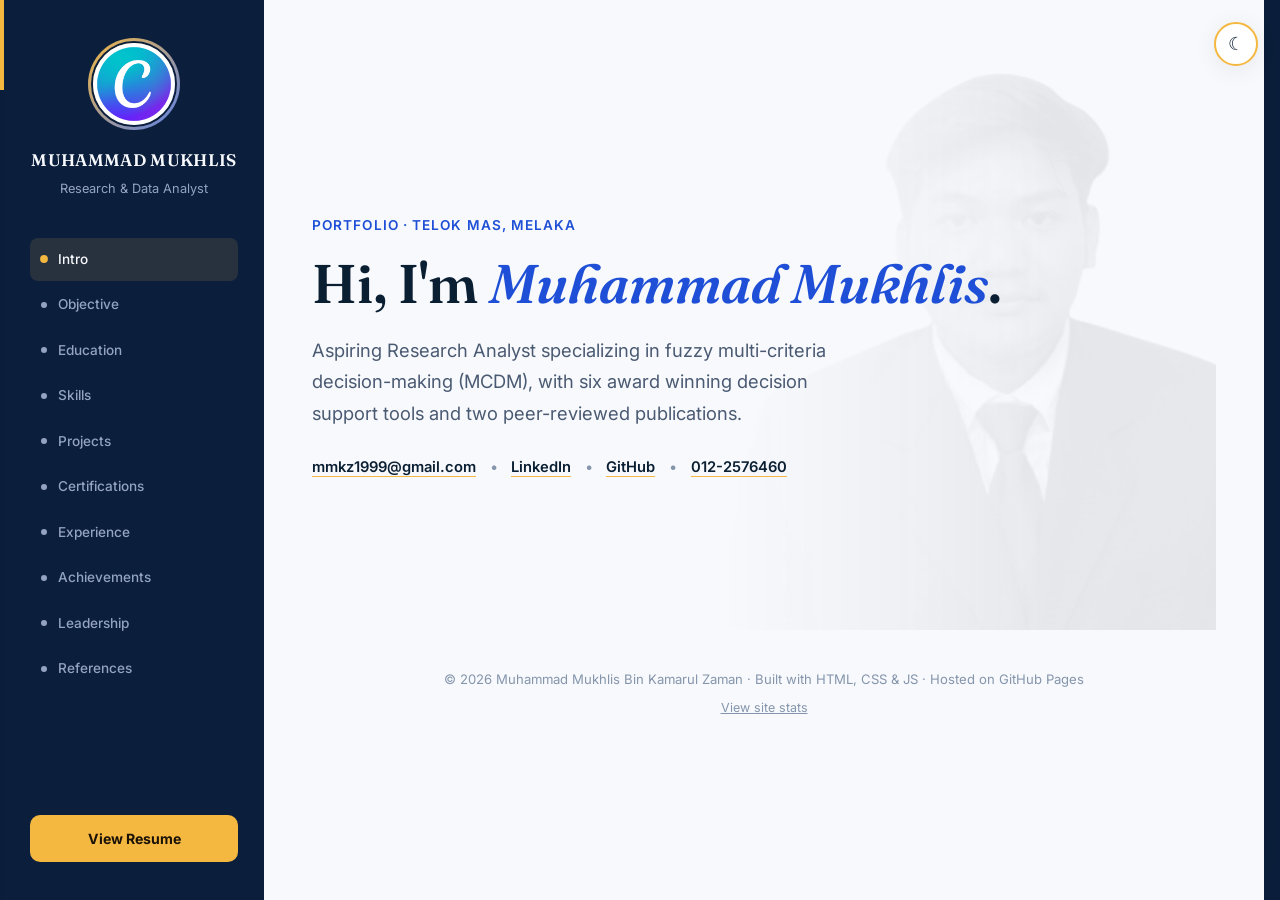
==== index.html @ 75f2fbf5 "Update index.html" ====
<!DOCTYPE html>
<html lang="en" data-theme="light">
<head>
  <meta charset="UTF-8" />
  <meta name="viewport" content="width=device-width, initial-scale=1.0"/>
  <title>Muhammad Mukhlis - Online Portfolio</title>
  <!-- ============================================================ -->
  <!-- BEFORE GOING LIVE, this site still needs (see DEPLOY-NOTES.md): -->
  <!--   1. profile.jpg  — Mukhlis's profile photo, saved in this folder -->
  <!--   2. Final resume.pdf (current one still has draft notes in red)  -->
  <!--   3. Project images (optional): fyp.png, aura.png, ecowise.png,   -->
  <!--      ecotopsis.png, edudecision.png, iidex.png                    -->
  <!--   4. Photos for the images/ folder: images/1.png – images/14.png  -->
  <!--      (experience/achievement/leadership photo strips) and         -->
  <!--      images/cert1.png – images/cert5.png (certification chips).   -->
  <!--      Any strip/chip without a real photo yet should be deleted    -->
  <!--      before deploy so no broken images show.                      -->
  <!-- ============================================================ -->
  <!-- OPEN GRAPH / SOCIAL SHARE PREVIEW -->
  <!-- Controls how this link looks when shared on WhatsApp, LinkedIn, etc. -->
  <meta property="og:type" content="website" />
  <meta property="og:title" content="Muhammad Mukhlis - Online Portfolio" />
  <meta property="og:description" content="Check out my online portfolio - Resume, Projects, Publications and more." />
  <meta property="og:image" content="https://mukhliskamarul.github.io/portfolio/profile.jpg" />
  <meta property="og:url" content="https://mukhliskamarul.github.io/portfolio/" />
  <meta name="twitter:card" content="summary" />
  <meta name="twitter:title" content="Muhammad Mukhlis - Portfolio" />
  <meta name="twitter:description" content="Check out my portfolio - Resume, Projects, Publications and more." />
  <meta name="twitter:image" content="https://mukhliskamarul.github.io/portfolio/profile.jpg" />
  <link rel="stylesheet" href="style.css" />
  <link href="https://fonts.googleapis.com/css2?family=Fraunces:opsz,wght@9..144,500;9..144,600;9..144,700&family=Inter:wght@400;500;600;700&display=swap" rel="stylesheet"/>
  <!-- ANALYTICS (SimpleAnalytics) — RM35 visitor tracker -->
  <!-- Set to Mukhlis's own subdomain. NOTE: the site "mukhliskamarul" must be -->
  <!-- created in SimpleAnalytics BEFORE deploy, -->
  <!-- otherwise visits won't be counted. -->
  <!-- 100% privacy-first analytics -->
<script async src="https://scripts.simpleanalyticscdn.com/latest.js"></script>

</head>
<body>
  <!-- SECTION POSITION RAIL -->
  <!-- One segment per tab; lights up gold for the current and prior tabs,
       giving a "step X of N" sense of position without needing scroll. -->
  <div class="progress-rail" id="progressRail">
    <div class="rail-segment" data-index="0"></div>
    <div class="rail-segment" data-index="1"></div>
    <div class="rail-segment" data-index="2"></div>
    <div class="rail-segment" data-index="3"></div>
    <div class="rail-segment" data-index="4"></div>
    <div class="rail-segment" data-index="5"></div>
    <div class="rail-segment" data-index="6"></div>
    <div class="rail-segment" data-index="7"></div>
    <div class="rail-segment" data-index="8"></div>
    <div class="rail-segment" data-index="9"></div>
  </div>
  <!-- THEME TOGGLE -->
  <button class="theme-toggle" id="themeBtn" title="Toggle dark/light mode">
    <span class="icon-sun">☀</span>
    <span class="icon-moon">☾</span>
  </button>
  <!-- SIDEBAR NAV -->
  <aside class="sidebar" id="sidebar">
    <div class="sidebar-top">
      <div class="profile-ring-small">
        
  <!-- SMALL PROFILE PICTURE HERE! -->
        <img src="images/canva.png" alt="Muhammad Mukhlis Bin Kamarul Zaman" class="profile-pic-small" />
      </div>
      <p class="sidebar-name">MUHAMMAD MUKHLIS</p>
      <p class="sidebar-role">Research &amp; Data Analyst</p>
    </div>
    <nav class="sidebar-nav">
      <a href="#hero" class="nav-link active" data-section="hero"><span class="nav-dot"></span>Intro</a>
      <a href="#objective" class="nav-link" data-section="objective"><span class="nav-dot"></span>Objective</a>
      <a href="#education" class="nav-link" data-section="education"><span class="nav-dot"></span>Education</a>
      <a href="#skills" class="nav-link" data-section="skills"><span class="nav-dot"></span>Skills</a>
      <a href="#projects" class="nav-link" data-section="projects"><span class="nav-dot"></span>Projects</a>
      <a href="#certifications" class="nav-link" data-section="certifications"><span class="nav-dot"></span>Certifications</a>
      <a href="#experience" class="nav-link" data-section="experience"><span class="nav-dot"></span>Experience</a>
      <a href="#achievements" class="nav-link" data-section="achievements"><span class="nav-dot"></span>Achievements</a>
      <a href="#leadership" class="nav-link" data-section="leadership"><span class="nav-dot"></span>Leadership</a>
      <a href="#references" class="nav-link" data-section="references"><span class="nav-dot"></span>References</a>
    </nav>
    <div class="sidebar-bottom">
      <a href="#resume-view" class="sidebar-cta" id="viewResumeBtn" data-section="resume-view">View Resume</a>
    </div>
  </aside>
  <!-- MOBILE NAV TOGGLE -->
  <button class="mobile-nav-toggle" id="mobileNavToggle">☰</button>
  <!-- MOBILE SIDEBAR BACKDROP -->
  <div class="sidebar-backdrop" id="sidebarBackdrop"></div>
  <main class="main-content">
    <!-- HERO -->
    <section class="hero panel is-active" id="hero">
      <!-- Faint background photo — always the client's OWN profile picture (THE BIG ONE) -->
      <div class="hero-bg-photo" aria-hidden="true"><img src="profile.jpg" alt="" /></div>
      <div class="hero-inner reveal">
        <p class="hero-eyebrow">Portfolio · Telok Mas, Melaka</p>
        <h1 class="hero-title">Hi, I'm <span class="accent">Muhammad Mukhlis</span>.</h1>
        <p class="hero-sub">Aspiring Research Analyst specializing in fuzzy multi-criteria decision-making (MCDM), with six award winning decision support tools and two peer-reviewed publications.</p>
        <div class="hero-contact">
          <a href="mailto:mmkz1999@gmail.com">mmkz1999@gmail.com</a>
          <span class="dot-sep">•</span>
          <a href="https://www.linkedin.com/in/muhammad-mukhlis-bin-kamarul-zaman-7663202a8/" target="_blank">LinkedIn</a>
          <span class="dot-sep">•</span>
          <a href="https://github.com/mukhliskamarul" target="_blank">GitHub</a>
          <span class="dot-sep">•</span>
          <a href="tel:+60122576460">012-2576460</a>
        </div>
      </div>
    </section>
    <!-- RESUME VIEW (opened via "View Resume" button, not auto-download) -->
    <section class="block panel" id="resume-view">
      <div class="block-inner reveal">
        <p class="block-eyebrow">Resume</p>
        <h2 class="block-title">My resume</h2>
        <!-- To update the resume later: just replace the resume.pdf file in this -->
        <!-- folder with the new version (keep the same filename, "resume.pdf"). -->
        <div class="resume-frame-wrap">
          <iframe src="resume.pdf" class="resume-frame" title="Resume preview"></iframe>
        </div>
        <a href="resume.pdf" class="link-arrow" download>↓ Download this resume</a>
      </div>
    </section>
    <!-- OBJECTIVE -->
    <section class="block panel" id="objective">
      <div class="block-inner reveal">
        <p class="block-eyebrow">01 - Objective</p>
        <h2 class="block-title">What I'm working toward</h2>
        <p class="objective-text">A motivated and adaptable Management Mathematics graduate, currently pursuing a Master of Science (Mathematics), with a strong foundation in quantitative analysis built through academic research and data-driven project work. Brings strong analytical and problem solving skills, works effectively both independently and within teams and also has developed solid communication abilities through facilitation and research engagements. Seeking an entry level Research Analyst or Data Analyst role to apply statistical modelling and rigorous research skills toward generating evidence based insights that support better decisions.</p>
      </div>
    </section>
    <!-- EDUCATION -->
    <section class="block panel" id="education">
      <div class="block-inner reveal">
        <p class="block-eyebrow">02 - Education</p>
        <h2 class="block-title">Education</h2>
        <div class="edu-card hover-lift">
          <p class="edu-date">Sep 2024 - Present</p>
          <h3>Master of Science (Mathematics)</h3>
          <p class="edu-school">Universiti Teknologi MARA (UiTM), Seremban, Negeri Sembilan</p>
          <p class="edu-meta"><strong>Research Focus:</strong> Multi-Criteria Decision-Making (MCDM) &amp; Fuzzy Set Theory</p>
        </div>
        <div class="edu-card hover-lift">
          <p class="edu-date">Mar 2022 – Aug 2024</p>
          <h3>Bachelor of Science (Hons.) Management Mathematics</h3>
          <p class="edu-school">Universiti Teknologi MARA (UiTM), Seremban, Negeri Sembilan</p>
          <p class="edu-meta"><strong>CGPA: 3.64</strong> · Dean's List Award (3 semesters)</p>
        </div>
        <div class="edu-card hover-lift">
          <p class="edu-date">Jul 2019 – Feb 2022</p>
          <h3>Diploma in Mathematical Sciences</h3>
          <p class="edu-school">Universiti Teknologi MARA (UiTM), Tapah, Perak</p>
          <p class="edu-meta"><strong>CGPA: 3.93</strong> · Vice Chancellor's Award · MUET Band 4</p>
        </div>
      </div>
    </section>
    <!-- SKILLS -->
    <section class="block panel" id="skills">
      <div class="block-inner reveal">
        <p class="block-eyebrow">03 - Skills</p>
        <h2 class="block-title">What I bring to the table</h2>
        <div class="skill-row">
          <span class="skill-row-label">Data &amp; Programming</span>
          <div class="skill-pills">
            <span class="skill-pill hover-lift"><img src="images/python.png" alt="" class="skill-pill-icon" />Python (pandas, Streamlit)</span>
            <span class="skill-pill hover-lift"><img src="images/R.png" alt="" class="skill-pill-icon" />R (RStudio)</span>
            <span class="skill-pill hover-lift"><img src="images/sql.png" alt="" class="skill-pill-icon" />SQL (MySQL)</span>
            <span class="skill-pill hover-lift"><img src="images/matlab.png" alt="" class="skill-pill-icon" />MATLAB</span>
            <span class="skill-pill hover-lift"><img src="images/maple.png" alt="" class="skill-pill-icon" />MAPLE</span>
          </div>
        </div>
        <div class="skill-row">
          <span class="skill-row-label">Visualisation &amp; BI</span>
          <div class="skill-pills">
            <span class="skill-pill hover-lift"><img src="images/powerbi.png" alt="" class="skill-pill-icon" />Microsoft Power BI</span>
            <span class="skill-pill hover-lift"><img src="images/looker.png" alt="" class="skill-pill-icon" />Looker</span>
            <span class="skill-pill hover-lift"><img src="images/excel.png" alt="" class="skill-pill-icon" />Microsoft Excel (Solver)</span>
          </div>
        </div>
        <div class="skill-row">
          <span class="skill-row-label">Documentation &amp; Tools</span>
          <div class="skill-pills">
            <span class="skill-pill hover-lift"><img src="images/overleaf.png" alt="" class="skill-pill-icon" />LaTeX</span>
            <span class="skill-pill hover-lift"><img src="images/github.png" alt="" class="skill-pill-icon" />GitHub</span>
            <span class="skill-pill hover-lift"><img src="images/powerpoint.png" alt="" class="skill-pill-icon" />Microsoft PowerPoint</span>
            <span class="skill-pill hover-lift"><img src="images/canva.png" alt="" class="skill-pill-icon" />Canva</span>
          </div>
        </div>
        <div class="skill-row skill-row-last">
          <span class="skill-row-label">Languages</span>
          <div class="skill-pills">
            <span class="skill-pill skill-pill-gold hover-lift">Malay (Native)</span>
            <span class="skill-pill skill-pill-gold hover-lift">English (Proficient)</span>
          </div>
        </div>
        <!-- Each skill pill has a data-src placeholder for that tool's logo icon. -->
        <!-- To add a logo, change data-src="" to src="path-to-logo.png" (e.g. src="python-icon.png") -->
        <!-- on that specific <img> tag — it will then appear automatically. -->
        <!-- If no icon is available for a skill, just leave it as data-src (no visual effect either way). -->
        <!-- Language pills intentionally have no icon slot. -->
      </div>
    </section>
    <!-- PROJECTS -->
    <section class="block panel" id="projects">
      <div class="block-inner reveal">
        <p class="block-eyebrow">04 - Projects</p>
        <h2 class="block-title">Things I've built</h2>
        <p class="block-intro">Decision-support software and quantitative models, most built with Python and Streamlit around Multi-Criteria Decision-Making (MCDM) and several recognised with medals on the national and international invention &amp; innovation circuit in 2025.</p>
        <!-- Card images: drop fyp.png, aura.png, ecowise.png, ecotopsis.png, -->
        <!-- edudecision.png and iidex.png (screenshots of each app work great) into -->
        <!-- this folder and they'll appear automatically. Until then, cards show a -->
        <!-- clean coloured placeholder — nothing looks broken without them. -->
        <div class="bento-grid">
          <button class="bento-card hover-lift" data-project="proj-1" type="button">
            <img src="images/canva.png" alt="" class="bento-card-img" />
            <span class="bento-type-label">Final Year Project</span>
            <div class="bento-card-overlay"></div>
            <span class="bento-card-content">
              <span class="bento-card-title">Portfolio Optimisation of Malaysian Top 30 &amp; Mid 70 Assets</span>
              <span class="bento-tags">
                <span class="bento-tag">Excel Solver</span>
                <span class="bento-tag">Mean-MAD</span>
                <span class="bento-tag">Backtesting</span>
              </span>
            </span>
          </button>
          <button class="bento-card hover-lift" data-project="proj-2" type="button">
            <img src="images/canva.png" alt="" class="bento-card-img" />
            <span class="bento-type-label">Silver · i-SPIKE 2025</span>
            <div class="bento-card-overlay"></div>
            <span class="bento-card-content">
              <span class="bento-card-title">AURA: Decision Support Software for Sustainable MCDM</span>
              <span class="bento-tags">
                <span class="bento-tag">Python</span>
                <span class="bento-tag">Streamlit</span>
                <span class="bento-tag">MCDM</span>
              </span>
            </span>
          </button>
          <button class="bento-card hover-lift" data-project="proj-3" type="button">
            <img src="images/ecowise.png" alt="" class="bento-card-img" />
            <span class="bento-type-label">Silver · I-URIID 2025</span>
            <div class="bento-card-overlay"></div>
            <span class="bento-card-content">
              <span class="bento-card-title">EcoWise: Intelligent Sustainability Evaluation (WISE-T)</span>
              <span class="bento-tags">
                <span class="bento-tag">TOPSIS</span>
                <span class="bento-tag">Web App</span>
              </span>
            </span>
          </button>
          <button class="bento-card hover-lift" data-project="proj-4" type="button">
            <img src="images/ecotopsis.png" alt="" class="bento-card-img" />
            <span class="bento-type-label">Silver · NSEIx 2025</span>
            <div class="bento-card-overlay"></div>
            <span class="bento-card-content">
              <span class="bento-card-title">EcoTOPSIS: Big Data Sustainable Evaluation &amp; Ranking</span>
              <span class="bento-tags">
                <span class="bento-tag">Big Data</span>
                <span class="bento-tag">TOPSIS</span>
              </span>
            </span>
          </button>
          <button class="bento-card hover-lift" data-project="proj-5" type="button">
            <img src="images/edudecision.png" alt="" class="bento-card-img" />
            <span class="bento-type-label">Bronze · PIID 2025</span>
            <div class="bento-card-overlay"></div>
            <span class="bento-card-content">
              <span class="bento-card-title">EduDecision: Education Decision-Making Web App</span>
              <span class="bento-tags">
                <span class="bento-tag">Python</span>
                <span class="bento-tag">Streamlit</span>
                <span class="bento-tag">WASPAS</span>
              </span>
            </span>
          </button>
          <button class="bento-card hover-lift" data-project="proj-6" type="button">
            <img src="images/iidex.png" alt="" class="bento-card-img" />
            <span class="bento-type-label">2× Bronze · IIDEX 2025</span>
            <div class="bento-card-overlay"></div>
            <span class="bento-card-content">
              <span class="bento-card-title">INNORANK-ARIE &amp; SYAI: Intelligent MCDM Frameworks</span>
              <span class="bento-tags">
                <span class="bento-tag">MCDM</span>
                <span class="bento-tag">Ranking Systems</span>
              </span>
            </span>
          </button>
        </div>
        <!-- Need more projects? Duplicate one <button class="bento-card ...">...</button> block above, -->
        <!-- give it a new unique data-project value (e.g. proj-7), and add a matching -->
        <!-- .project-detail-card block below with id="proj-7". -->
        <!-- PROJECT DETAIL POPUPS — opened/closed via JS (script.js), not the URL hash, -->
        <!-- so they don't collide with this site's tab-navigation routing. -->
        <!-- One shared overlay; JS shows whichever .project-detail-card matches the clicked bento card. -->
        <div class="project-overlay" id="projectOverlay">
          <button class="detail-close" id="projectOverlayClose" aria-label="Close" type="button">✕</button>
          <div class="project-detail-card" id="proj-1" data-project-detail>
            <h3>Final Year Project: Portfolio Optimisation of Malaysian Top 30 &amp; Mid 70 Assets</h3>
            <div class="tag-row">
              <span class="tag-pill-sm">Excel Solver</span>
              <span class="tag-pill-sm">Mean-MAD</span>
              <span class="tag-pill-sm">Backtesting</span>
            </div>
            <p>Constructed a Mean-MAD portfolio optimisation model using Excel Solver, applied to financial data on 100 Malaysian assets collected from DataStream and Yahoo Finance, then backtested on out-of-sample data to validate portfolio performance and robustness.</p>
            <!-- Replace # below with the live project/GitHub link when available: -->
            <a href="resume.pdf" class="link-arrow" target="_blank">View project →</a>
          </div>
          <div class="project-detail-card" id="proj-2" data-project-detail>
            <h3>AURA: Streamlit-Based Decision Support Software for Sustainable MCDM</h3>
            <div class="tag-row">
              <span class="tag-pill-sm">Python</span>
              <span class="tag-pill-sm">Streamlit</span>
              <span class="tag-pill-sm">MCDM</span>
            </div>
            <p>Developed a Python/Streamlit decision-support application for sustainable multi-criteria decision-making, awarded Silver (Science &amp; Technology, Young Inventor category) at the 3rd International Exhibition &amp; Symposium on Productivity, Innovation, Knowledge &amp; Education (i-SPIKE 2025). AURA is also the subject of a 2025 publication in <em>SoftwareX</em>.</p>
            <!-- Replace # below with the live project/GitHub link when available: -->
            <a href="https://github.com/mukhliskamarul/AURA" class="link-arrow" target="_blank">View project →</a>
          </div>
          <div class="project-detail-card" id="proj-3" data-project-detail>
            <h3>EcoWise: Web-Based Intelligent Sustainability Evaluation Using TOPSIS (WISE-T)</h3>
            <div class="tag-row">
              <span class="tag-pill-sm">TOPSIS</span>
              <span class="tag-pill-sm">Web App</span>
            </div>
            <p>Built a web-based intelligent sustainability evaluation tool implementing the TOPSIS method, awarded Silver at the International Undergraduate Research Innovation, Invention and Design competition (I-URIID 2025).</p>
            <!-- Replace # below with the live project/GitHub link when available: -->
            <a href="#" class="link-arrow" target="_blank">View project →</a>
          </div>
          <div class="project-detail-card" id="proj-4" data-project-detail>
            <h3>EcoTOPSIS: A Big Data Approach for Sustainable Evaluation and Ranking</h3>
            <div class="tag-row">
              <span class="tag-pill-sm">Big Data</span>
              <span class="tag-pill-sm">TOPSIS</span>
            </div>
            <p>Designed a big-data evaluation and ranking framework for sustainability assessment, awarded Silver at the Negeri Sembilan International Exposition (NSEIx) &amp; Research Symposium 2025.</p>
            <!-- Replace # below with the live project/GitHub link when available: -->
            <a href="#" class="link-arrow" target="_blank">View project →</a>
          </div>
          <div class="project-detail-card" id="proj-5" data-project-detail>
            <h3>EduDecision: A Python-Streamlit Web Application for Big Data Driven Education Decision-Making</h3>
            <div class="tag-row">
              <span class="tag-pill-sm">Python</span>
              <span class="tag-pill-sm">Streamlit</span>
              <span class="tag-pill-sm">WASPAS</span>
            </div>
            <p>Created a big data driven education decision-making web application using the WASPAS method, awarded Bronze at the Penang International Invention, Innovation and Design competition (PIID 2025).</p>
            <!-- Replace # below with the live project/GitHub link when available: -->
            <a href="#" class="link-arrow" target="_blank">View project →</a>
          </div>
          <div class="project-detail-card" id="proj-6" data-project-detail>
            <h3>INNORANK-ARIE &amp; SYAI: Intelligent Multi-Criteria Decision-Making Frameworks</h3>
            <div class="tag-row">
              <span class="tag-pill-sm">MCDM</span>
              <span class="tag-pill-sm">Ranking Systems</span>
            </div>
            <p>Engineered an intelligent ranking system (INNORANK-ARIE) and a unified multi-criteria decision-making framework (SYAI), each awarded Bronze at the Invention, Innovation &amp; Design Exposition (IIDEX 2025).</p>
            <!-- Replace # below with the live project/GitHub link when available: -->
            <a href="#" class="link-arrow" target="_blank">View project →</a>
          </div>
        </div>
        <!-- Need more projects? Add a matching <div class="project-detail-card" id="proj-N" data-project-detail>...</div> -->
        <!-- block above, with id matching the new bento card's data-project value. -->
        <!-- Project demo video — replace XNL5CI11HY8 with the real YouTube video ID when available -->
        <!-- Where to find the real video ID: go to the YouTube video → look at the URL → copy the part after v=. For example if the URL is https://www.youtube.com/watch?v=abc123xyz, the ID is abc123xyz. -->
<div class="video-embed" style="margin-top: 2rem;">
  <iframe 
    src="https://www.youtube.com/embed/XNL5CI11HY8" 
    frameborder="0" 
    allowfullscreen
    title="Project demo video">
  </iframe>
</div>
      </div>
    </section>
    <!-- CERTIFICATIONS -->
    <!-- Five cert chips, matching the base template. All cert images live in the -->
    <!-- images/ subfolder (this client's convention). TO FILL EACH ONE IN: -->
    <!-- (1) save the certificate image as images/cert1.png … images/cert5.png, -->
    <!-- (2) replace the [Certification/Course Name] and [Issuing Institution] text. -->
    <!-- Delete any chip that isn't needed; duplicate a whole <button class="cert-chip ...">...</button> -->
    <!-- block (updating BOTH the data-img and the <img src>) to add more. -->
    <section class="block panel" id="certifications">
      <div class="block-inner reveal">
        <p class="block-eyebrow">05 - Certifications</p>
        <h2 class="block-title">Certifications &amp; professional development</h2>
        <div class="cert-strip">
          <button class="cert-chip hover-lift img-trigger" data-img="images/canva.png" type="button">
            <img src="images/canva.png" alt="[Certification/Course Name]" />
            <span class="cert-chip-name">[Certification/Course Name]</span>
            <span class="cert-chip-issuer">[Issuing Institution]</span>
          </button>
          <button class="cert-chip hover-lift img-trigger" data-img="images/cert2.png" type="button">
            <img src="images/cert2.png" alt="[Certification/Course Name]" />
            <span class="cert-chip-name">[Certification/Course Name]</span>
            <span class="cert-chip-issuer">[Issuing Institution]</span>
          </button>
          <button class="cert-chip hover-lift img-trigger" data-img="images/cert3.png" type="button">
            <img src="images/cert3.png" alt="[Certification/Course Name]" />
            <span class="cert-chip-name">[Certification/Course Name]</span>
            <span class="cert-chip-issuer">[Issuing Institution]</span>
          </button>
          <button class="cert-chip hover-lift img-trigger" data-img="images/cert4.png" type="button">
            <img src="images/cert4.png" alt="[Certification/Course Name]" />
            <span class="cert-chip-name">[Certification/Course Name]</span>
            <span class="cert-chip-issuer">[Issuing Institution]</span>
          </button>
          <button class="cert-chip hover-lift img-trigger" data-img="images/cert5.png" type="button">
            <img src="images/cert5.png" alt="[Certification/Course Name]" />
            <span class="cert-chip-name">[Certification/Course Name]</span>
            <span class="cert-chip-issuer">[Issuing Institution]</span>
          </button>
        </div>
      </div>
    </section>
    <!-- WORK EXPERIENCE -->
    <section class="block panel" id="experience">
      <div class="block-inner reveal">
        <p class="block-eyebrow">06 - Experience</p>
        <h2 class="block-title">Where I've worked</h2>
        <div class="timeline-track">
          <div class="timeline-entry">
            <div class="timeline-marker">
              <span class="timeline-dot"></span>
              <span class="timeline-line"></span>
            </div>
            <div class="timeline-content">
              <p class="timeline-date">Nov 2025 – Mar 2026</p>
              <h3>Research Assistant</h3>
              <p class="timeline-meta">Universiti Teknologi MARA (UiTM)</p>
              <ul>
                <li>Drafted and co-wrote research and project reports, managing project documentation and administrative records across the full research cycle.</li>
                <li>Prepared Letters of Offer (LO), reimbursement claims and supporting documents, coordinating approvals and signatures with the Finance/Bursary Office.</li>
                <li>Delivered complete and accurate document submissions within every deadline by tracking approval status end-to-end.</li>
              </ul>
              <!-- Photos for this role: save them as the filenames below in the images/ folder. -->
              <!-- Delete any button whose photo doesn't exist, or the whole strip if no photos. -->
              <div class="photo-strip">
                <button class="img-trigger" data-img="images/canva.png" type="button"><img src="images/canva.png" alt="Photo 1"></button>
                <button class="img-trigger" data-img="images/2.png" type="button"><img src="images/2.png" alt="Photo 2"></button>
                <button class="img-trigger" data-img="images/3.png" type="button"><img src="images/3.png" alt="Photo 3"></button>
                <button class="img-trigger" data-img="images/4.png" type="button"><img src="images/4.png" alt="Photo 4"></button>
                <button class="img-trigger" data-img="images/5.png" type="button"><img src="images/5.png" alt="Photo 5"></button>
              </div>
            </div>
          </div>
          <div class="timeline-entry">
            <div class="timeline-marker">
              <span class="timeline-dot"></span>
              <span class="timeline-line"></span>
            </div>
            <div class="timeline-content">
              <p class="timeline-date">Mar 2024 – Jul 2024</p>
              <h3>Logistics Assistant (Internship)</h3>
              <p class="timeline-meta">Exaira Sdn Bhd</p>
              <ul>
                <li>Analysed logistics and inventory data through daily data entry, supporting order processing and inventory management operations.</li>
                <li>Coordinated with suppliers and vendors to secure on time delivery of goods, liaising between departments to resolve operational issues.</li>
              </ul>
              <div class="photo-strip">
                <button class="img-trigger" data-img="images/canva.png" type="button"><img src="images/canva.png" alt="Photo 1"></button>
                <button class="img-trigger" data-img="images/7.png" type="button"><img src="images/7.png" alt="Photo 2"></button>
                <button class="img-trigger" data-img="images/8.png" type="button"><img src="images/8.png" alt="Photo 3"></button>
                <button class="img-trigger" data-img="images/9.png" type="button"><img src="images/9.png" alt="Photo 4"></button>
                <button class="img-trigger" data-img="images/10.png" type="button"><img src="images/10.png" alt="Photo 5"></button>
              </div>
            </div>
          </div>
          <div class="timeline-entry">
            <div class="timeline-marker">
              <span class="timeline-dot"></span>
            </div>
            <div class="timeline-content">
              <p class="timeline-date">Mar 2021 – Oct 2021</p>
              <h3>Esports Event Organizer (Freelance)</h3>
              <p class="timeline-meta">Online</p>
              <ul>
                <li>Managed participant data and produced daily reports in Microsoft Excel across competitive esports events.</li>
                <li>Administered tournament operations by managing brackets in Challonge and coordinating live streaming.</li>
              </ul>
              <div class="photo-strip">
                <button class="img-trigger" data-img="images/canva.png" type="button"><img src="images/canva.png" alt="Photo 1"></button>
                <button class="img-trigger" data-img="images/12.png" type="button"><img src="images/12.png" alt="Photo 2"></button>
                <button class="img-trigger" data-img="images/13.png" type="button"><img src="images/13.png" alt="Photo 3"></button>
                <button class="img-trigger" data-img="images/14.png" type="button"><img src="images/14.png" alt="Photo 4"></button>
                <button class="img-trigger" data-img="images/1.png" type="button"><img src="images/1.png" alt="Photo 5"></button>
              </div>
            </div>
          </div>
        </div>
        <!-- Need more roles? Duplicate one <div class="timeline-entry">...</div> block above and update the content. -->
        <!-- Every entry except the LAST one needs a <span class="timeline-line"></span> inside .timeline-marker, -->
        <!-- so the connecting line continues all the way down except after the final entry. -->
      </div>
    </section>
    <!-- ACHIEVEMENTS -->
    <section class="block panel" id="achievements">
      <div class="block-inner reveal">
        <p class="block-eyebrow">07 - Achievements</p>
        <h2 class="block-title">Recognition along the way</h2>
        <div class="trophy-shelf">
          <div class="trophy-row">
            <span class="trophy-icon">📄</span>
            <div class="trophy-text">
              <h3>Publication - "AURA: An Adaptive Utility Ranking Algorithm for Multi-Criteria Decision Making with Python-Based Decision Support Interface", <em>SoftwareX</em></h3>
              <p class="trophy-date">2025</p>
            </div>
            <button class="trophy-expand" data-target="ach-photos-1" aria-label="Show photos">📷</button>
          </div>
          <div class="photo-strip" id="ach-photos-1">
            <button class="img-trigger" data-img="images/canva.png" type="button"><img src="images/canva.png" alt="Photo 1"></button>
            <button class="img-trigger" data-img="images/3.png" type="button"><img src="images/3.png" alt="Photo 2"></button>
            <button class="img-trigger" data-img="images/4.png" type="button"><img src="images/4.png" alt="Photo 3"></button>
            <button class="img-trigger" data-img="images/5.png" type="button"><img src="images/5.png" alt="Photo 4"></button>
            <button class="img-trigger" data-img="images/6.png" type="button"><img src="images/6.png" alt="Photo 5"></button>
          </div>
          <div class="trophy-row">
            <span class="trophy-icon">📄</span>
            <div class="trophy-text">
              <h3>Publication - "From Fuzzy Insights to Strategic Impact: Integrating AURA with q-Rung Orthopair Fuzzy Sets in Multi-Criteria Decision-Making", <em>IEEE</em></h3>
              <p class="trophy-date">2025</p>
            </div>
            <button class="trophy-expand" data-target="ach-photos-2" aria-label="Show photos">📷</button>
          </div>
          <div class="photo-strip" id="ach-photos-2">
            <button class="img-trigger" data-img="images/7.png" type="button"><img src="images/7.png" alt="Photo 1"></button>
            <button class="img-trigger" data-img="images/8.png" type="button"><img src="images/8.png" alt="Photo 2"></button>
            <button class="img-trigger" data-img="images/9.png" type="button"><img src="images/9.png" alt="Photo 3"></button>
            <button class="img-trigger" data-img="images/10.png" type="button"><img src="images/10.png" alt="Photo 4"></button>
            <button class="img-trigger" data-img="images/11.png" type="button"><img src="images/11.png" alt="Photo 5"></button>
          </div>
          <div class="trophy-row">
            <span class="trophy-icon">🥈</span>
            <div class="trophy-text">
              <h3>Invention, Innovation &amp; Design (IID) Awards: 3 Silver &amp; 3 Bronze medals across i-SPIKE, I-URIID, NSEIx, PIID &amp; IIDEX</h3>
              <p class="trophy-date">2025</p>
            </div>
            <button class="trophy-expand" data-target="ach-photos-3" aria-label="Show photos">📷</button>
          </div>
          <div class="photo-strip" id="ach-photos-3">
            <button class="img-trigger" data-img="images/12.png" type="button"><img src="images/12.png" alt="Photo 1"></button>
            <button class="img-trigger" data-img="images/13.png" type="button"><img src="images/13.png" alt="Photo 2"></button>
            <button class="img-trigger" data-img="images/14.png" type="button"><img src="images/14.png" alt="Photo 3"></button>
            <button class="img-trigger" data-img="images/1.png" type="button"><img src="images/1.png" alt="Photo 4"></button>
            <button class="img-trigger" data-img="images/2.png" type="button"><img src="images/2.png" alt="Photo 5"></button>
          </div>
          <div class="trophy-row">
            <span class="trophy-icon">🎤</span>
            <div class="trophy-text">
              <h3>Consolation Place (Master's Category): 3-Minute Research Idea Competition, UiTM Seremban</h3>
              <p class="trophy-date">Sep 2025</p>
            </div>
            <button class="trophy-expand" data-target="ach-photos-4" aria-label="Show photos">📷</button>
          </div>
          <div class="photo-strip" id="ach-photos-4">
            <button class="img-trigger" data-img="images/3.png" type="button"><img src="images/3.png" alt="Photo 1"></button>
            <button class="img-trigger" data-img="images/4.png" type="button"><img src="images/4.png" alt="Photo 2"></button>
            <button class="img-trigger" data-img="images/5.png" type="button"><img src="images/5.png" alt="Photo 3"></button>
            <button class="img-trigger" data-img="images/6.png" type="button"><img src="images/6.png" alt="Photo 4"></button>
            <button class="img-trigger" data-img="images/7.png" type="button"><img src="images/7.png" alt="Photo 5"></button>
          </div>
          <div class="trophy-row">
            <span class="trophy-icon">🎓</span>
            <div class="trophy-text">
              <h3>Dean's List Award - UiTM Seremban (Bachelor's Degree, Semesters 3, 4 &amp; 6)</h3>
              <p class="trophy-date">2022 – 2024</p>
            </div>
            <button class="trophy-expand" data-target="ach-photos-5" aria-label="Show photos">📷</button>
          </div>
          <div class="photo-strip" id="ach-photos-5">
            <button class="img-trigger" data-img="images/8.png" type="button"><img src="images/8.png" alt="Photo 1"></button>
            <button class="img-trigger" data-img="images/9.png" type="button"><img src="images/9.png" alt="Photo 2"></button>
            <button class="img-trigger" data-img="images/10.png" type="button"><img src="images/10.png" alt="Photo 3"></button>
            <button class="img-trigger" data-img="images/11.png" type="button"><img src="images/11.png" alt="Photo 4"></button>
            <button class="img-trigger" data-img="images/12.png" type="button"><img src="images/12.png" alt="Photo 5"></button>
          </div>
          <div class="trophy-row">
            <span class="trophy-icon">🏆</span>
            <div class="trophy-text">
              <h3>Vice Chancellor's Award - UiTM Tapah (Diploma)</h3>
              <p class="trophy-date">Feb 2022</p>
            </div>
            <button class="trophy-expand" data-target="ach-photos-6" aria-label="Show photos">📷</button>
          </div>
          <div class="photo-strip" id="ach-photos-6">
            <button class="img-trigger" data-img="images/13.png" type="button"><img src="images/13.png" alt="Photo 1"></button>
            <button class="img-trigger" data-img="images/14.png" type="button"><img src="images/14.png" alt="Photo 2"></button>
            <button class="img-trigger" data-img="images/1.png" type="button"><img src="images/1.png" alt="Photo 3"></button>
            <button class="img-trigger" data-img="images/2.png" type="button"><img src="images/2.png" alt="Photo 4"></button>
            <button class="img-trigger" data-img="images/3.png" type="button"><img src="images/3.png" alt="Photo 5"></button>
          </div>
          <!-- One more award from the resume was intentionally left OFF this public page: -->
          <!-- "Finalist, Anugerah Khas Mahasiswa OKU Harapan, UiTM (2023)". -->
          <!-- If you'd like it shown, duplicate a .trophy-row block above and add it. -->
        </div>
        <!-- Photos stay hidden until the 📷 button on that row is clicked. -->
        <!-- Save the photos with the filenames above in the images/ folder; delete any -->
        <!-- photo button (or a whole strip + its 📷 button) that won't have real photos. -->
        <!-- Need more achievements? Duplicate one .trophy-row + its matching .photo-strip block, -->
        <!-- give the photo-strip a new unique id, and update the trophy-expand button's data-target to match. -->
      </div>
    </section>
    <!-- LEADERSHIP -->
    <section class="block panel" id="leadership">
      <div class="block-inner reveal">
        <p class="block-eyebrow">08 - Leadership</p>
        <h2 class="block-title">Leadership &amp; co-curricular activities</h2>
        <div class="leadership-list">
          <div class="leadership-card hover-lift">
            <p class="leadership-date">Jan 2026</p>
            <h3>Facilitator - LaTeX Online Workshop for Students from Indonesia</h3>
            <p>Facilitated an international online LaTeX workshop, guiding students from Indonesia through scientific document preparation.</p>
            <div class="photo-strip">
              <button class="img-trigger" data-img="images/canva.png" type="button"><img src="images/canva.png" alt="Photo 1"></button>
              <button class="img-trigger" data-img="images/5.png" type="button"><img src="images/5.png" alt="Photo 2"></button>
              <button class="img-trigger" data-img="images/6.png" type="button"><img src="images/6.png" alt="Photo 3"></button>
              <button class="img-trigger" data-img="images/7.png" type="button"><img src="images/7.png" alt="Photo 4"></button>
              <button class="img-trigger" data-img="images/8.png" type="button"><img src="images/8.png" alt="Photo 5"></button>
            </div>
          </div>
          <div class="leadership-card hover-lift">
            <p class="leadership-date">Nov 2025</p>
            <h3>Secretary &amp; Facilitator - Bengkel LaTeX 101, UiTM Seremban</h3>
            <p>Co-organised and facilitated a LaTeX fundamentals workshop, handling secretariat duties and hands-on participant guidance.</p>
            <div class="photo-strip">
              <button class="img-trigger" data-img="images/9.png" type="button"><img src="images/9.png" alt="Photo 1"></button>
              <button class="img-trigger" data-img="images/10.png" type="button"><img src="images/10.png" alt="Photo 2"></button>
              <button class="img-trigger" data-img="images/11.png" type="button"><img src="images/11.png" alt="Photo 3"></button>
              <button class="img-trigger" data-img="images/12.png" type="button"><img src="images/12.png" alt="Photo 4"></button>
              <button class="img-trigger" data-img="images/13.png" type="button"><img src="images/13.png" alt="Photo 5"></button>
            </div>
          </div>
          <div class="leadership-card hover-lift">
            <p class="leadership-date">Jan 2025</p>
            <h3>Committee Member - Infinite Insights: Webinar Series on Real Analysis, UiTM Seremban</h3>
            <p>Supported the planning and delivery of a mathematics lecture webinar series at UiTM Seremban.</p>
            <div class="photo-strip">
              <button class="img-trigger" data-img="images/14.png" type="button"><img src="images/14.png" alt="Photo 1"></button>
              <button class="img-trigger" data-img="images/1.png" type="button"><img src="images/1.png" alt="Photo 2"></button>
              <button class="img-trigger" data-img="images/2.png" type="button"><img src="images/2.png" alt="Photo 3"></button>
              <button class="img-trigger" data-img="images/3.png" type="button"><img src="images/3.png" alt="Photo 4"></button>
              <button class="img-trigger" data-img="images/4.png" type="button"><img src="images/4.png" alt="Photo 5"></button>
            </div>
          </div>
          <div class="leadership-card hover-lift">
            <p class="leadership-date">Dec 2024 – Jan 2025</p>
            <h3>Registration &amp; Feedback Committee - Forum Cakna, UiTM Seremban</h3>
            <p>Managed participant registration and feedback collection for Forum Cakna: Pencegahan Jenayah, Sejarah PDRM &amp; Penipuan Siber, a crime prevention and cyber-scam awareness forum.</p>
            <div class="photo-strip">
              <button class="img-trigger" data-img="images/5.png" type="button"><img src="images/5.png" alt="Photo 1"></button>
              <button class="img-trigger" data-img="images/6.png" type="button"><img src="images/6.png" alt="Photo 2"></button>
              <button class="img-trigger" data-img="images/7.png" type="button"><img src="images/7.png" alt="Photo 3"></button>
              <button class="img-trigger" data-img="images/8.png" type="button"><img src="images/8.png" alt="Photo 4"></button>
              <button class="img-trigger" data-img="images/9.png" type="button"><img src="images/9.png" alt="Photo 5"></button>
            </div>
          </div>
          <div class="leadership-card hover-lift">
            <p class="leadership-date">May – Jun 2023</p>
            <h3>Facilitator - Program Klinik Matematik, UiTM Seremban (Demaths)</h3>
            <p>Tutored students one-on-one to address academic needs and collaborated with the Degree Mathematics Society to refine curriculum content.</p>
            <div class="photo-strip">
              <button class="img-trigger" data-img="images/10.png" type="button"><img src="images/10.png" alt="Photo 1"></button>
              <button class="img-trigger" data-img="images/11.png" type="button"><img src="images/11.png" alt="Photo 2"></button>
              <button class="img-trigger" data-img="images/12.png" type="button"><img src="images/12.png" alt="Photo 3"></button>
              <button class="img-trigger" data-img="images/13.png" type="button"><img src="images/13.png" alt="Photo 4"></button>
              <button class="img-trigger" data-img="images/14.png" type="button"><img src="images/14.png" alt="Photo 5"></button>
            </div>
          </div>
        </div>
        <!-- Need more leadership entries? Duplicate one <div class="leadership-card hover-lift">...</div> block above. -->
        <!-- Photo strips: save the photos with the filenames above in the images/ folder; -->
        <!-- delete any photo button (or a whole strip) that won't have real photos. -->
      </div>
    </section>
    <!-- REFERENCES -->
    <section class="block panel" id="references">
      <div class="block-inner reveal">
        <p class="block-eyebrow">09 - References</p>
        <h2 class="block-title">References</h2>
        <div class="ref-grid">
          <div class="ref-card hover-lift">
            <p class="ref-name">References available upon request</p>
            <p class="ref-title">Contact me by email and I'll gladly share referee details.</p>
            <p class="ref-contact">mmkz1999@gmail.com · (+60)12-2576460</p>
          </div>
        </div>
        <!-- TO LIST REAL REFEREES later, replace the card above with one card per referee: -->
        <!-- <div class="ref-card hover-lift">
          <p class="ref-name">[Referee Full Name]</p>
          <p class="ref-title">[Referee Title/Position, Organisation]</p>
          <p class="ref-contact">email@example.com · (+60)1X-XXXXXXX</p>
        </div> -->
      </div>
    </section>
    <footer class="site-footer">
      <p>© 2026 Muhammad Mukhlis Bin Kamarul Zaman · Built with HTML, CSS &amp; JS · Hosted on GitHub Pages</p>
      <!-- [RM35 ONLY] Link to this site's public SimpleAnalytics dashboard. -->
      <!-- Works once the "mukhliskamarul" site is created in SimpleAnalytics with the -->
      <!-- Public dashboard setting enabled. -->
      <p class="footer-stats-link"><a href="https://dashboard.simpleanalytics.com/resumebizbiz.github.io" target="_blank">View site stats</a></p>
    </footer>
    <!-- SHARED IMAGE OVERLAY -->
    <!-- One overlay reused by every photo on the page (certifications, work -->
    <!-- experience, achievements, leadership). JS sets the image src to whatever -->
    <!-- was clicked. Same JS-controlled pattern as the project detail overlay — -->
    <!-- deliberately not using the URL hash, so it never collides with tab navigation. -->
    <div class="image-overlay" id="imageOverlay">
      <button class="detail-close" id="imageOverlayClose" aria-label="Close" type="button">✕</button>
      <img src="" alt="" id="imageOverlayImg" />
    </div>
  </main>
  <script src="script.js"></script>
</body>
</html>
---- style.css ----
/* ================================================
   RM35 ADVANCED PORTFOLIO TEMPLATE
   Layout: Sidebar nav, scroll-reveal, hover interactions
   Palette: Navy / Vivid Blue / Gold
   ================================================ */
:root {
  --bg-page:        #F7F9FC;
  --bg-card:        #FFFFFF;
  --bg-sidebar:     #0B1F3D;
  --bg-placeholder: #E7ECF6;
  --text-primary:   #0B1F33;
  --text-secondary: #4A5A72;
  --text-muted:     #8595AC;
  --text-on-dark:   #F7F9FC;
  --text-on-dark-muted: #94A3C2;
  --accent:         #1E4FD6;
  --accent-light:   #5C81E8;
  --gold:           #F4B740;
  --gold-deep:      #C98F1E;
  --border:         #E1E6F0;
  --shadow:         0 4px 24px rgba(11,31,61,0.07);
  --shadow-lift:    0 14px 32px rgba(11,31,61,0.14);
  --placeholder-icon: #9FB0CC;
}
[data-theme="dark"] {
  --bg-page:        #060B14;
  --bg-card:        #0E1828;
  --bg-sidebar:     #050A12;
  --bg-placeholder: #16223A;
  --text-primary:   #E8EDF7;
  --text-secondary: #A4B2CB;
  --text-muted:     #69789A;
  --text-on-dark:   #E8EDF7;
  --text-on-dark-muted: #6E80A6;
  --accent:         #5C81E8;
  --accent-light:   #8AA6F2;
  --gold:           #F4B740;
  --gold-deep:      #D9A23A;
  --border:         #1C2A45;
  --shadow:         0 4px 24px rgba(0,0,0,0.35);
  --shadow-lift:    0 14px 36px rgba(0,0,0,0.5);
  --placeholder-icon: #4D6090;
}
* { box-sizing: border-box; margin: 0; padding: 0; }
html { scroll-behavior: smooth; height: 100%; }
body {
  font-family: 'Inter', 'Segoe UI', sans-serif;
  font-size: 15.5px;
  line-height: 1.7;
  color: var(--text-primary);
  background: var(--bg-sidebar);
  min-height: 100%;
  transition: background 0.3s, color 0.3s;
}
h1, h2, h3 { font-family: 'Fraunces', Georgia, serif; }
/* ================================================
   SCROLL PROGRESS RAIL
   ================================================ */
.progress-rail {
  position: fixed;
  top: 0; left: 0;
  width: 4px;
  height: 100vh;
  display: flex;
  flex-direction: column;
  z-index: 998;
}
.rail-segment {
  flex: 1;
  background: rgba(255,255,255,0.08);
  transition: background 0.3s ease;
}
[data-theme="light"] .rail-segment { background: rgba(11,31,61,0.07); }
.rail-segment.is-current,
.rail-segment.is-passed {
  background: var(--gold);
}
/* ================================================
   THEME TOGGLE
   ================================================ */
.theme-toggle {
  position: fixed;
  top: 1.4rem;
  right: 1.4rem;
  z-index: 999;
  width: 44px;
  height: 44px;
  border-radius: 50%;
  border: 2px solid var(--gold);
  background: var(--bg-card);
  color: var(--text-primary);
  cursor: pointer;
  font-size: 1.15rem;
  display: flex;
  align-items: center;
  justify-content: center;
  box-shadow: var(--shadow);
}
[data-theme="light"] .icon-moon { display: block; }
[data-theme="light"] .icon-sun  { display: none; }
[data-theme="dark"]  .icon-sun  { display: block; }
[data-theme="dark"]  .icon-moon { display: none; }
/* ================================================
   SIDEBAR
   ================================================ */
.sidebar {
  position: fixed;
  top: 0; left: 4px;
  width: 260px;
  height: 100vh;
  background: var(--bg-sidebar);
  color: var(--text-on-dark);
  display: flex;
  flex-direction: column;
  padding: 2.4rem 1.6rem;
  z-index: 100;
  transition: transform 0.3s ease;
}
.sidebar-top {
  text-align: center;
  margin-bottom: 2.4rem;
}
.profile-ring-small {
  width: 92px;
  height: 92px;
  border-radius: 50%;
  padding: 3px;
  background: linear-gradient(135deg, var(--gold), var(--accent-light));
  margin: 0 auto 1rem;
}
.profile-pic-small {
  width: 100%;
  height: 100%;
  border-radius: 50%;
  object-fit: cover;
  border: 2px solid var(--bg-sidebar);
  display: block;
}
.sidebar-name {
  font-family: 'Fraunces', serif;
  font-size: 1.05rem;
  font-weight: 600;
  letter-spacing: 0.02em;
  margin-bottom: 0.2rem;
}
.sidebar-role {
  font-size: 0.8rem;
  color: var(--text-on-dark-muted);
}
.sidebar-nav {
  flex: 1;
  min-height: 0;
  display: flex;
  flex-direction: column;
  gap: 0.2rem;
}
.nav-link {
  display: flex;
  align-items: center;
  gap: 0.7rem;
  padding: 0.6rem 0.7rem;
  border-radius: 8px;
  text-decoration: none;
  color: var(--text-on-dark-muted);
  font-size: 0.85rem;
  font-weight: 500;
  transition: background 0.2s, color 0.2s;
}
.nav-dot {
  width: 6px; height: 6px;
  border-radius: 50%;
  background: var(--text-on-dark-muted);
  flex-shrink: 0;
  transition: background 0.2s, transform 0.2s;
}
.nav-link:hover {
  color: var(--text-on-dark);
  background: rgba(255,255,255,0.05);
}
.nav-link.active {
  color: var(--text-on-dark);
  background: rgba(244,183,64,0.12);
}
.nav-link.active .nav-dot {
  background: var(--gold);
  transform: scale(1.3);
}
.sidebar-bottom { margin-top: 1.2rem; }
.sidebar-cta {
  display: block;
  text-align: center;
  background: var(--gold);
  color: #1A1206;
  font-weight: 700;
  font-size: 0.88rem;
  padding: 0.7rem;
  border-radius: 10px;
  text-decoration: none;
  transition: background 0.2s, transform 0.2s;
}
.sidebar-cta:hover {
  background: var(--gold-deep);
  transform: translateY(-2px);
}
.mobile-nav-toggle {
  display: none;
  position: fixed;
  top: 1.4rem;
  left: 1.4rem;
  z-index: 999;
  width: 44px;
  height: 44px;
  border-radius: 50%;
  border: 2px solid var(--gold);
  background: var(--bg-card);
  color: var(--text-primary);
  font-size: 1.2rem;
  cursor: pointer;
  box-shadow: var(--shadow);
}
.sidebar-backdrop {
  display: none;
  position: fixed;
  top: 0; left: 0;
  width: 100%;
  height: 100vh;
  background: rgba(0,0,0,0.45);
  z-index: 99;
  opacity: 0;
  transition: opacity 0.25s ease;
}
.sidebar-backdrop.is-visible {
  display: block;
  opacity: 1;
}
/* ================================================
   MAIN CONTENT
   ================================================ */
.main-content {
  margin-left: 264px;
  max-width: 1000px;
  background: var(--bg-page);
  min-height: 100vh;
  padding: 0 3rem 5rem;
  box-shadow: 0 0 60px rgba(0,0,0,0.15);
}
/* ================================================
   TAB PANELS
   Only the .is-active panel is shown; switching tabs
   swaps which panel has this class via JS.
   ================================================ */
.panel {
  display: none;
}
.panel.is-active {
  display: block;
}
.hero.panel.is-active {
  display: flex;
}
/* ================================================
   HERO
   ================================================ */
.hero {
  position: relative;
  min-height: 70vh;
  display: flex;
  align-items: center;
  padding-top: 4rem;
  overflow: hidden;
}
.hero-bg-photo {
  position: absolute;
  top: 0;
  right: -5%;
  width: 60%;
  height: 100%;
  z-index: 0;
  pointer-events: none;
  -webkit-mask-image: linear-gradient(90deg, transparent 0%, rgba(0,0,0,0.5) 35%, black 60%);
  mask-image: linear-gradient(90deg, transparent 0%, rgba(0,0,0,0.5) 35%, black 60%);
}
.hero-bg-photo img {
  width: 100%;
  height: 100%;
  object-fit: cover;
  object-position: center 20%;
  filter: grayscale(1);
  opacity: 0.08;
}
[data-theme="dark"] .hero-bg-photo img {
  opacity: 0.12;
}
.hero-inner {
  position: relative;
  z-index: 1;
}
.hero-eyebrow {
  font-size: 0.85rem;
  font-weight: 600;
  letter-spacing: 0.08em;
  text-transform: uppercase;
  color: var(--accent);
  margin-bottom: 1rem;
}
.hero-title {
  font-size: 3.4rem;
  font-weight: 600;
  line-height: 1.15;
  margin-bottom: 1.2rem;
  color: var(--text-primary);
}
.hero-title .accent {
  color: var(--accent);
  font-style: italic;
}
.hero-sub {
  font-size: 1.15rem;
  color: var(--text-secondary);
  max-width: 560px;
  margin-bottom: 1.6rem;
}
.hero-contact {
  font-size: 0.92rem;
  color: var(--text-secondary);
}
.hero-contact a {
  color: var(--text-primary);
  font-weight: 600;
  text-decoration: none;
  border-bottom: 1.5px solid var(--gold);
}
.dot-sep {
  margin: 0 0.6rem;
  color: var(--text-muted);
}
/* ================================================
   BLOCK SECTIONS
   ================================================ */
.block {
  padding: 5rem 0;
  border-top: 1px solid var(--border);
}
.block-eyebrow {
  font-size: 0.82rem;
  font-weight: 700;
  letter-spacing: 0.08em;
  text-transform: uppercase;
  color: var(--gold-deep);
  margin-bottom: 0.6rem;
}
.block-title {
  font-size: 2rem;
  font-weight: 600;
  color: var(--text-primary);
  margin-bottom: 1.6rem;
}
.block-intro {
  font-size: 1rem;
  color: var(--text-secondary);
  margin-bottom: 1.8rem;
  max-width: 640px;
}
.objective-text {
  font-size: 1.08rem;
  color: var(--text-secondary);
  line-height: 1.8;
  max-width: 680px;
  border-left: 3px solid var(--gold);
  padding-left: 1.2rem;
}
/* ================================================
   RESUME VIEW
   ================================================ */
.resume-frame-wrap {
  margin-bottom: 1.2rem;
}
.resume-frame {
  width: 100%;
  height: 70vh;
  border: 1px solid var(--border);
  border-radius: 16px;
  box-shadow: var(--shadow);
}
/* ================================================
   EDUCATION
   ================================================ */
.edu-card {
  background: var(--bg-card);
  border: 1px solid var(--border);
  border-radius: 16px;
  padding: 1.8rem 2rem;
  box-shadow: var(--shadow);
  transition: box-shadow 0.25s, transform 0.25s;
}
.edu-date {
  font-size: 0.85rem;
  font-weight: 700;
  color: var(--accent);
  margin-bottom: 0.4rem;
}
.edu-card h3 {
  font-size: 1.2rem;
  font-weight: 600;
  margin-bottom: 0.3rem;
}
.edu-school {
  font-style: italic;
  color: var(--text-secondary);
  margin-bottom: 0.4rem;
}
.edu-meta {
  font-size: 0.92rem;
  color: var(--text-secondary);
}
/* ================================================
   SKILLS
   ================================================ */
.skill-row {
  display: flex;
  align-items: flex-start;
  gap: 1.4rem;
  padding: 1.1rem 0;
  border-bottom: 1px solid var(--border);
}
.skill-row-last {
  border-bottom: none;
}
.skill-row-label {
  min-width: 130px;
  font-size: 0.82rem;
  font-weight: 700;
  letter-spacing: 0.05em;
  text-transform: uppercase;
  color: var(--text-secondary);
  flex-shrink: 0;
  padding-top: 0.6rem;
}
.skill-pills {
  display: flex;
  flex-wrap: wrap;
  gap: 0.6rem;
}
.skill-pill {
  display: inline-flex;
  align-items: center;
  gap: 0.45rem;
  background: var(--bg-card);
  border: 1.5px solid var(--accent);
  color: var(--accent);
  border-radius: 20px;
  padding: 0.45rem 1.1rem;
  font-size: 0.88rem;
  font-weight: 600;
  transition: background 0.2s, color 0.2s, transform 0.2s, box-shadow 0.2s;
}
.skill-pill-icon {
  width: 16px;
  height: 16px;
  object-fit: contain;
  flex-shrink: 0;
  display: none;
}
/* These icons use data-src (not src) as a safe placeholder, so the browser
   never makes a request for a missing image. To add a real logo for a skill,
   change data-src="" to src="path-to-logo.png" on that specific <img> tag —
   it will then show automatically (this rule only hides icons with no src set). */
.skill-pill-icon[src] {
  display: inline-block;
}
.skill-pill-gold {
  border-color: var(--gold-deep);
  color: var(--gold-deep);
}
.skill-pill.hover-lift:hover {
  background: var(--accent);
  color: #fff;
  transform: translateY(-2px);
  box-shadow: 0 8px 20px rgba(30,79,214,0.2);
}
.skill-pill-gold.hover-lift:hover {
  background: var(--gold-deep);
  color: #fff;
  box-shadow: 0 8px 20px rgba(201,143,30,0.2);
}
/* ================================================
   HOVER LIFT (shared micro-interaction) ================================================ */
.hover-lift {
  transition: transform 0.25s ease, box-shadow 0.25s ease;
}
.hover-lift:hover {
  transform: translateY(-4px);
  box-shadow: var(--shadow-lift);
}
.tag-pill.hover-lift:hover {
  background: var(--accent);
  color: #fff;
  box-shadow: 0 8px 20px rgba(30,79,214,0.25);
}
.tag-pill-gold.hover-lift:hover {
  background: var(--gold-deep);
  color: #fff;
  box-shadow: 0 8px 20px rgba(201,143,30,0.25);
}
/* ================================================
   PROJECTS
   ================================================ */
.bento-grid {
  display: flex;
  flex-wrap: wrap;
  gap: 14px;
  margin-bottom: 1.4rem;
}
.bento-card {
  position: relative;
  display: flex;
  align-items: flex-end;
  text-decoration: none;
  border: none;
  border-radius: 18px;
  overflow: hidden;
  height: 260px;
  flex: 1 1 calc(50% - 7px);
  min-width: 240px;
  padding: 0;
  cursor: pointer;
  background: var(--bg-placeholder);
  font-family: inherit;
}
.bento-card-img {
  position: absolute;
  inset: 0;
  width: 100%;
  height: 100%;
  object-fit: cover;
  background: var(--bg-placeholder);
  /* If the image fails to load, this keeps the broken-icon/alt-text from
     showing — alt is left empty on these tags specifically so there's
     nothing for the browser to fall back to displaying as text. */
  color: transparent;
  font-size: 0;
}
.bento-card-overlay {
  position: absolute;
  inset: 0;
  background: linear-gradient(180deg, transparent 45%, rgba(11,31,61,0.82) 100%);
}
.bento-type-label {
  position: absolute;
  top: 1rem; left: 1.1rem;
  z-index: 2;
  background: var(--gold);
  color: #1A1206;
  font-size: 0.68rem;
  font-weight: 700;
  letter-spacing: 0.03em;
  text-transform: uppercase;
  padding: 0.25rem 0.6rem;
  border-radius: 8px;
}
.bento-card-content {
  position: relative;
  z-index: 2;
  display: flex;
  flex-direction: column;
  gap: 0.5rem;
  padding: 1.1rem 1.2rem;
  text-align: left;
  width: 100%;
}
.bento-card-title {
  font-family: 'Fraunces', serif;
  font-size: 1.15rem;
  font-weight: 600;
  color: #fff;
  line-height: 1.3;
}
.bento-tags {
  display: flex;
  flex-wrap: wrap;
  gap: 0.4rem;
}
.bento-tag {
  background: rgba(255,255,255,0.18);
  color: #fff;
  border-radius: 12px;
  padding: 0.2rem 0.6rem;
  font-size: 0.7rem;
  font-weight: 600;
}
/* ---- Project detail overlay (JS-controlled, not URL-hash based) ---- */
.project-overlay {
  display: none;
  position: fixed;
  inset: 0;
  z-index: 1100;
  background: rgba(5,10,18,0.6);
  align-items: center;
  justify-content: center;
  padding: 2rem;
}
.project-overlay.is-open {
  display: flex;
}
/* ---- Shared image overlay (certs, work/achievement/leadership photos) ---- */
.image-overlay {
  display: none;
  position: fixed;
  inset: 0;
  z-index: 1100;
  background: rgba(5,10,18,0.85);
  align-items: center;
  justify-content: center;
  padding: 2rem;
}
.image-overlay.is-open {
  display: flex;
}
.image-overlay img {
  max-width: 90vw;
  max-height: 88vh;
  object-fit: contain;
  border-radius: 10px;
}
/* Buttons that wrap an image and open it in the shared overlay above —
   reset default button chrome so they look exactly like the plain images
   they used to be. */
.img-trigger {
  border: none;
  padding: 0;
  margin: 0;
  background: none;
  cursor: pointer;
  font: inherit;
  display: block;
}
.project-detail-card {
  display: none;
  background: var(--bg-card);
  border-radius: 20px;
  padding: 2.4rem 2.6rem;
  max-width: 560px;
  width: 100%;
  position: relative;
  box-shadow: var(--shadow-lift);
}
.project-detail-card.is-active {
  display: block;
}
.project-detail-card h3 {
  font-size: 1.3rem;
  font-weight: 600;
  margin-bottom: 0.8rem;
  padding-right: 2rem;
}
.project-detail-card .tag-row {
  margin-bottom: 0.8rem;
}
.project-detail-card p {
  color: var(--text-secondary);
  font-size: 0.96rem;
  margin-bottom: 1rem;
}
.project-overlay .detail-close,
.image-overlay .detail-close {
  position: absolute;
  top: 1.6rem; right: 1.6rem;
  width: 32px; height: 32px;
  border-radius: 50%;
  border: none;
  background: rgba(255,255,255,0.15);
  color: #fff;
  font-size: 0.95rem;
  display: flex;
  align-items: center;
  justify-content: center;
  cursor: pointer;
  z-index: 1101;
}
.tag-row { display: flex; flex-wrap: wrap; gap: 0.4rem; }
.tag-pill-sm {
  background: var(--bg-placeholder);
  color: var(--text-secondary);
  border-radius: 14px;
  padding: 0.2rem 0.7rem;
  font-size: 0.76rem;
  font-weight: 600;
}
.link-arrow {
  color: var(--accent);
  font-weight: 700;
  font-size: 0.88rem;
  text-decoration: none;
}
.video-embed {
  position: relative;
  width: 100%;
  padding-bottom: 56.25%;
  border-radius: 16px;
  overflow: hidden;
}
.video-embed iframe {
  position: absolute;
  top: 0; left: 0;
  width: 100%; height: 100%;
  border: none;
}
/* ================================================
   CERTIFICATIONS - horizontal strip
   ================================================ */
.cert-strip {
  display: flex;
  gap: 1rem;
  overflow-x: auto;
  padding-bottom: 0.6rem;
  max-width: 100%;
}
.cert-chip {
  flex-shrink: 0;
  width: 220px;
  background: var(--bg-card);
  border: 1px solid var(--border);
  border-radius: 14px;
  overflow: hidden;
  text-decoration: none;
  color: var(--text-primary);
  box-shadow: var(--shadow);
  display: block;
  text-align: left;
}
.cert-chip img {
  width: 100%;
  height: 130px;
  object-fit: cover;
  display: block;
  background: var(--bg-placeholder);
}
.cert-chip-name {
  display: block;
  padding: 0.8rem 0.9rem 0.2rem;
  font-size: 0.88rem;
  font-weight: 700;
  line-height: 1.35;
}
.cert-chip-issuer {
  display: block;
  padding: 0 0.9rem 0.8rem;
  font-size: 0.78rem;
  font-weight: 600;
  color: var(--gold-deep);
}
/* ================================================
   EXPERIENCE / LEADERSHIP
   ================================================ */
.timeline-track {
  display: flex;
  flex-direction: column;
}
.timeline-entry {
  display: flex;
  gap: 1.6rem;
}
.timeline-marker {
  display: flex;
  flex-direction: column;
  align-items: center;
  flex-shrink: 0;
  width: 16px;
  padding-top: 0.3rem;
}
.timeline-dot {
  width: 14px;
  height: 14px;
  border-radius: 50%;
  background: var(--gold);
  border: 3px solid var(--bg-page);
  box-shadow: 0 0 0 1.5px var(--gold);
  flex-shrink: 0;
  z-index: 1;
}
.timeline-line {
  width: 2px;
  flex: 1;
  background: var(--border);
  margin-top: 4px;
}
.timeline-content {
  flex: 1;
  min-width: 0;
  padding-bottom: 2.4rem;
}
.timeline-date {
  font-size: 0.85rem;
  font-weight: 700;
  color: var(--accent);
  margin-bottom: 0.3rem;
}
.timeline-content h3 {
  font-size: 1.15rem;
  font-weight: 600;
  margin-bottom: 0.2rem;
}
.timeline-meta {
  font-style: italic;
  color: var(--text-secondary);
  margin-bottom: 0.6rem;
}
.timeline-content ul {
  padding-left: 1.2rem;
  color: var(--text-secondary);
  font-size: 0.94rem;
}
.timeline-content ul li { margin-bottom: 0.3rem; }
.timeline-content > p { color: var(--text-secondary); font-size: 0.94rem; margin-bottom: 0.4rem; }
/* ---- Leadership cards (separate, non-connected cards) ---- */
.leadership-list {
  display: flex;
  flex-direction: column;
  gap: 1.4rem;
}
.leadership-card {
  background: var(--bg-card);
  border: 1px solid var(--border);
  border-radius: 16px;
  padding: 1.8rem 2rem;
  box-shadow: var(--shadow);
}
.leadership-date {
  font-size: 0.85rem;
  font-weight: 700;
  color: var(--accent);
  margin-bottom: 0.3rem;
}
.leadership-card h3 {
  font-size: 1.1rem;
  font-weight: 600;
  margin-bottom: 0.4rem;
}
.leadership-card > p {
  color: var(--text-secondary);
  font-size: 0.94rem;
}
/* ================================================
   PHOTO STRIP (horizontal scroll)
   ================================================ */
.photo-strip {
  display: flex;
  gap: 0.6rem;
  margin-top: 1rem;
  overflow-x: auto;
  padding-bottom: 0.4rem;
  max-width: 100%;
}
.photo-strip img {
  width: 180px;
  height: 130px;
  flex-shrink: 0;
  object-fit: cover;
  border-radius: 10px;
  cursor: pointer;
  transition: opacity 0.2s;
}
.photo-strip a:hover img { opacity: 0.82; }
.photo-strip::-webkit-scrollbar,
.cert-strip::-webkit-scrollbar { height: 6px; }
.photo-strip::-webkit-scrollbar-track,
.cert-strip::-webkit-scrollbar-track { background: var(--bg-placeholder); border-radius: 4px; }
.photo-strip::-webkit-scrollbar-thumb,
.cert-strip::-webkit-scrollbar-thumb { background: var(--gold); border-radius: 4px; }
/* ================================================
   ACHIEVEMENTS
   ================================================ */
.trophy-shelf {
  display: flex;
  flex-direction: column;
}
.trophy-row {
  display: flex;
  align-items: center;
  gap: 1rem;
  padding: 1rem 0;
  border-bottom: 1px solid var(--border);
}
.trophy-icon {
  font-size: 1.6rem;
  flex-shrink: 0;
}
.trophy-text {
  flex: 1;
  min-width: 0;
}
.trophy-text h3 {
  font-size: 1.02rem;
  font-weight: 600;
}
.trophy-date {
  font-size: 0.82rem;
  color: var(--text-muted);
}
.trophy-expand {
  flex-shrink: 0;
  width: 36px;
  height: 36px;
  border-radius: 50%;
  border: 1px solid var(--border);
  background: var(--bg-card);
  font-size: 0.95rem;
  cursor: pointer;
  transition: background 0.2s, border-color 0.2s;
}
.trophy-expand:hover {
  border-color: var(--accent);
}
.trophy-expand.is-active {
  background: var(--gold);
  border-color: var(--gold);
}
.photo-strip.is-collapsed {
  display: none;
}
/* ================================================
   LIGHTBOX
   ================================================ */
.lightbox {
  display: none;
  position: fixed;
  top: 0; left: 0;
  width: 100%; height: 100vh;
  background: rgba(5,10,18,0.9);
  z-index: 1000;
  overflow-y: auto;
  padding: 2rem 1rem;
}
.lightbox:target { display: block; }
.lightbox-inner { display: flex; justify-content: center; min-height: 100%; }
.lightbox img {
  max-width: 90vw !important;
  width: auto !important;
  height: auto !important;
  max-height: 88vh;
  object-fit: contain !important;
  border-radius: 10px;
  align-self: center;
}
/* ================================================
   REFERENCES
   ================================================ */
.ref-grid {
  display: flex;
  gap: 1.4rem;
  flex-wrap: wrap;
}
.ref-card {
  flex: 1;
  min-width: 240px;
  background: var(--bg-card);
  border: 1px solid var(--border);
  border-radius: 16px;
  padding: 1.6rem 1.8rem;
  box-shadow: var(--shadow);
}
.ref-name { font-weight: 700; margin-bottom: 0.2rem; }
.ref-title { font-style: italic; color: var(--text-secondary); margin-bottom: 0.4rem; font-size: 0.92rem; }
.ref-contact { font-size: 0.9rem; color: var(--text-secondary); }
/* ================================================
   FOOTER
   ================================================ */
.site-footer {
  text-align: center;
  padding: 2.4rem 0 1rem;
  font-size: 0.82rem;
  color: var(--text-muted);
}
.footer-stats-link {
  margin-top: 0.3rem;
}
.footer-stats-link a {
  color: var(--text-muted);
  text-decoration: underline;
  font-size: 0.78rem;
}
/* ================================================
   SCROLL REVEAL (JS-driven)
   Progressive enhancement: content is visible by default.
   JS adds .js-ready to <body> once it's safe to animate,
   so users never see blank content if JS is slow/blocked.
   ================================================ */
.reveal {
  opacity: 1;
  transform: none;
}
body.js-ready .reveal {
  opacity: 0;
  transform: translateY(24px);
  transition: opacity 0.7s ease, transform 0.7s ease;
}
body.js-ready .reveal.is-visible {
  opacity: 1;
  transform: translateY(0);
}
@media (prefers-reduced-motion: reduce) {
  .reveal { opacity: 1; transform: none; transition: none; }
  .hover-lift { transition: none; }
}
/* ================================================
   CLIENT ADDITION (Mukhlis): this client has three
   qualifications, so education cards stack — give
   stacked cards breathing room between them.
   ================================================ */
.edu-card + .edu-card {
  margin-top: 1.4rem;
}
/* ================================================
   RESPONSIVE
   ================================================ */
@media (max-width: 900px) {
  .resume-frame { height: 55vh; }
}
@media (max-width: 480px) {
  .sidebar { width: 82vw; max-width: 300px; left: 0; }
}
@media (max-width: 900px) {
  .nav-link { padding: 0.85rem 0.7rem; font-size: 0.92rem; }
}
@media (max-width: 900px) {
  .progress-rail { display: none; }
}
@media (max-width: 900px) {
  .sidebar { transform: translateX(-100%); }
}
@media (max-width: 900px) {
  .sidebar.open { transform: translateX(0); }
}
@media (max-width: 900px) {
  .mobile-nav-toggle { display: flex; align-items: center; justify-content: center; }
}
@media (max-width: 900px) {
  .main-content { margin-left: 0; padding: 0 1.4rem 4rem; }
}
@media (max-width: 900px) {
  .hero-title { font-size: 2.3rem; }
}
@media (max-width: 900px) {
  .project-row { flex-direction: column; }
}
@media (max-width: 900px) {
  .project-media { width: 100%; height: 200px; }
}
@media (max-width: 900px) {
  .project-info { padding: 1.2rem 1.4rem 1.4rem; }
}
@media (max-width: 900px) {
  .skill-row { flex-direction: column; gap: 0.5rem; }
}
@media (max-width: 900px) {
  .skill-label { min-width: unset; }
}
@media (max-width: 900px) {
  .ref-grid { flex-direction: column; }
}
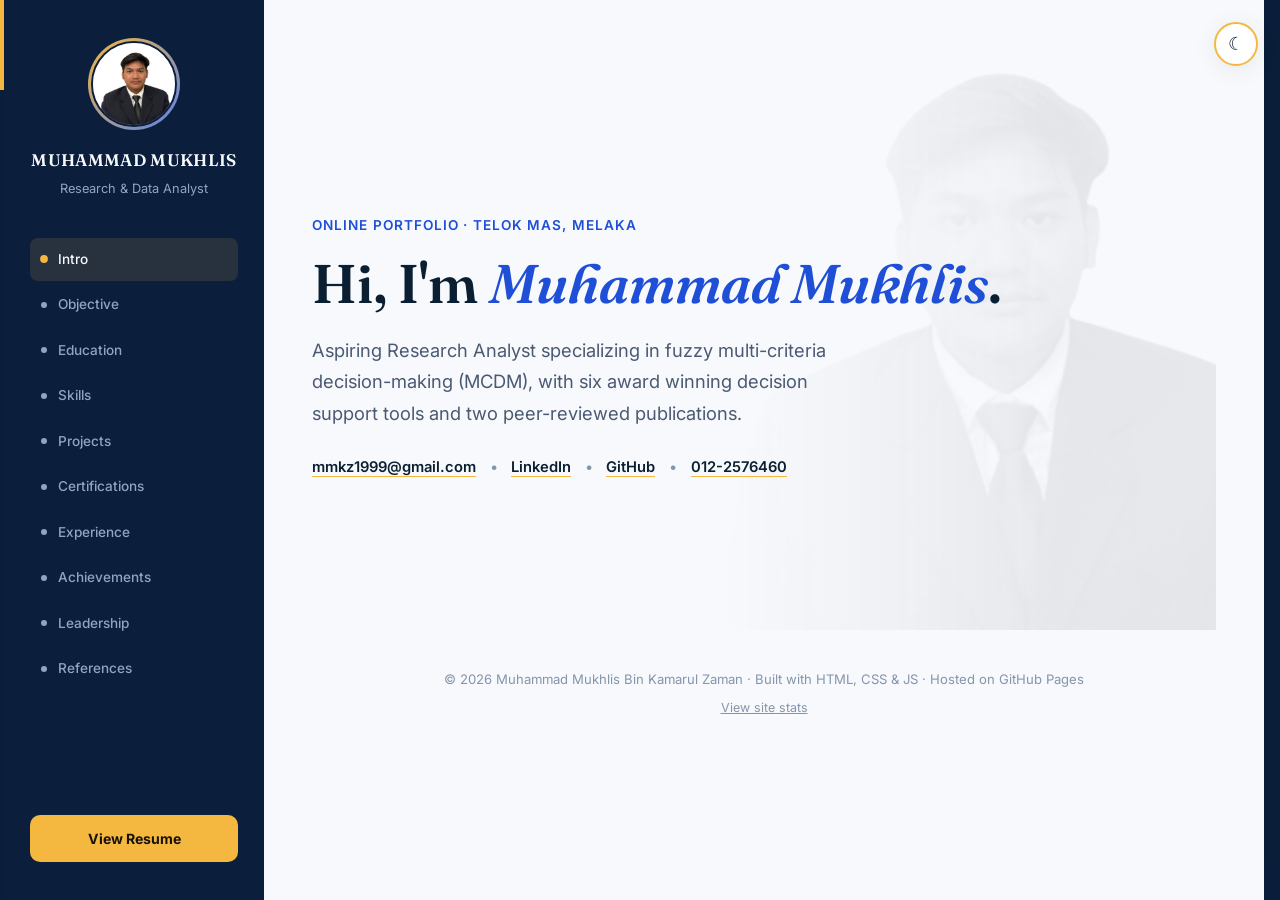
==== commit 7b4fa263: "Update index.html" ====
--- a/index.html
+++ b/index.html
@@ -64,7 +64,7 @@
       <div class="profile-ring-small">
         
   <!-- SMALL PROFILE PICTURE HERE! -->
-        <img src="images/canva.png" alt="Muhammad Mukhlis Bin Kamarul Zaman" class="profile-pic-small" />
+        <img src="profile.jpg" alt="Muhammad Mukhlis Bin Kamarul Zaman" class="profile-pic-small" />
       </div>
       <p class="sidebar-name">MUHAMMAD MUKHLIS</p>
       <p class="sidebar-role">Research &amp; Data Analyst</p>
@@ -95,7 +95,7 @@
       <!-- Faint background photo — always the client's OWN profile picture (THE BIG ONE) -->
       <div class="hero-bg-photo" aria-hidden="true"><img src="profile.jpg" alt="" /></div>
       <div class="hero-inner reveal">
-        <p class="hero-eyebrow">Portfolio · Telok Mas, Melaka</p>
+        <p class="hero-eyebrow">Online Portfolio · Telok Mas, Melaka</p>
         <h1 class="hero-title">Hi, I'm <span class="accent">Muhammad Mukhlis</span>.</h1>
         <p class="hero-sub">Aspiring Research Analyst specializing in fuzzy multi-criteria decision-making (MCDM), with six award winning decision support tools and two peer-reviewed publications.</p>
         <div class="hero-contact">
@@ -362,16 +362,21 @@
         </div>
         <!-- Need more projects? Add a matching <div class="project-detail-card" id="proj-N" data-project-detail>...</div> -->
         <!-- block above, with id matching the new bento card's data-project value. -->
+
+<!-- YOUTUBE VIDEO (Put the COMMENT SIGN if you didnt want it) -->
         <!-- Project demo video — replace XNL5CI11HY8 with the real YouTube video ID when available -->
         <!-- Where to find the real video ID: go to the YouTube video → look at the URL → copy the part after v=. For example if the URL is https://www.youtube.com/watch?v=abc123xyz, the ID is abc123xyz. -->
-<div class="video-embed" style="margin-top: 2rem;">
+
+<!--<div class="video-embed" style="margin-top: 2rem;">
   <iframe 
     src="https://www.youtube.com/embed/XNL5CI11HY8" 
     frameborder="0" 
     allowfullscreen
     title="Project demo video">
   </iframe>
-</div>
+</div>  -->
+
+        
       </div>
     </section>
     <!-- CERTIFICATIONS -->
@@ -698,7 +703,7 @@
       <!-- [RM35 ONLY] Link to this site's public SimpleAnalytics dashboard. -->
       <!-- Works once the "mukhliskamarul" site is created in SimpleAnalytics with the -->
       <!-- Public dashboard setting enabled. -->
-      <p class="footer-stats-link"><a href="https://dashboard.simpleanalytics.com/resumebizbiz.github.io" target="_blank">View site stats</a></p>
+      <p class="footer-stats-link"><a href="https://simpleanalytics.com/resumebizbiz.github.io" target="_blank">View site stats</a></p>
     </footer>
     <!-- SHARED IMAGE OVERLAY -->
     <!-- One overlay reused by every photo on the page (certifications, work -->
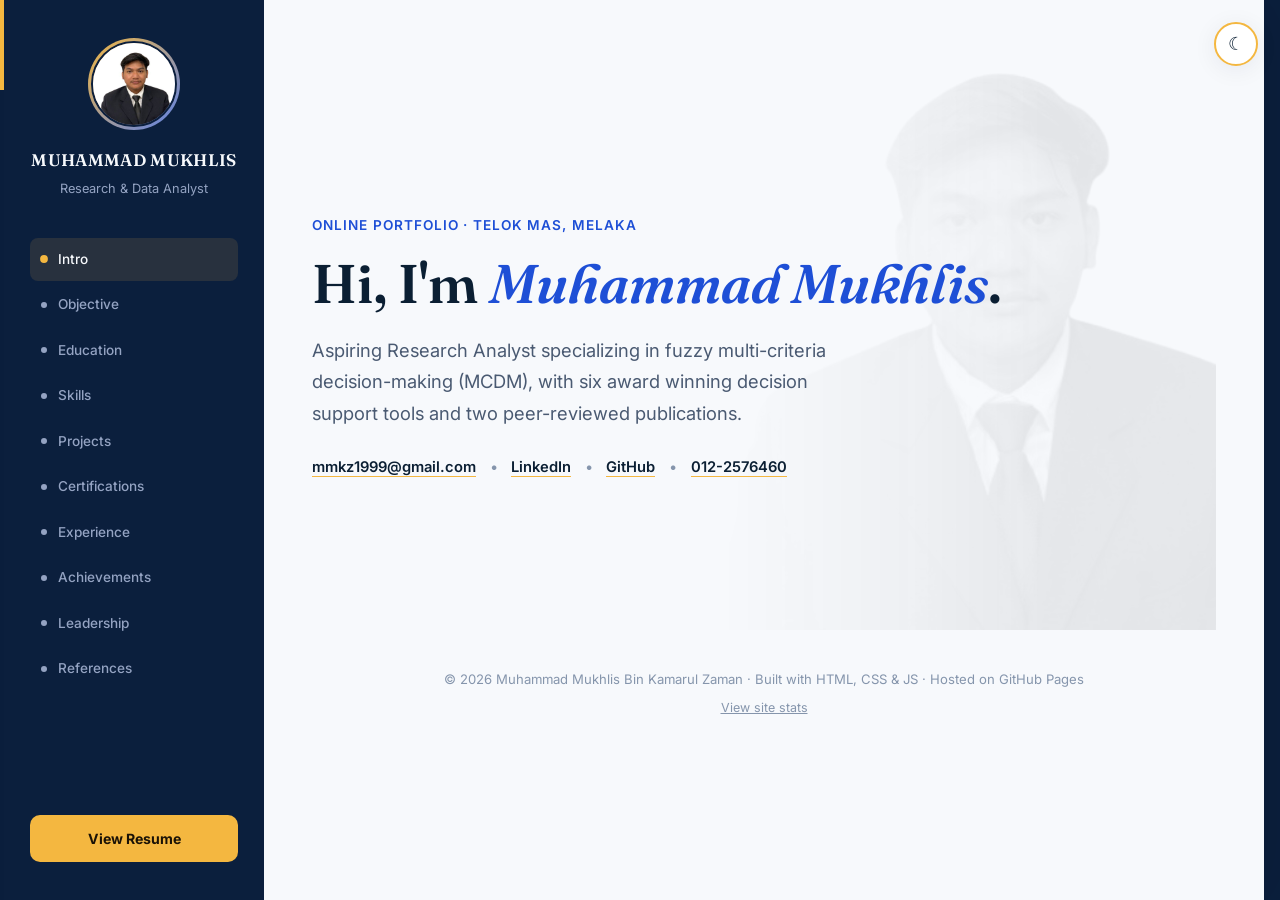
==== commit 6aaea34f: "Update index.html" ====
--- a/index.html
+++ b/index.html
@@ -39,8 +39,6 @@
 </head>
 <body>
   <!-- SECTION POSITION RAIL -->
-  <!-- One segment per tab; lights up gold for the current and prior tabs,
-       giving a "step X of N" sense of position without needing scroll. -->
   <div class="progress-rail" id="progressRail">
     <div class="rail-segment" data-index="0"></div>
     <div class="rail-segment" data-index="1"></div>
@@ -62,8 +60,7 @@
   <aside class="sidebar" id="sidebar">
     <div class="sidebar-top">
       <div class="profile-ring-small">
-        
-  <!-- SMALL PROFILE PICTURE HERE! -->
+        <!-- SMALL PROFILE PICTURE HERE! -->
         <img src="profile.jpg" alt="Muhammad Mukhlis Bin Kamarul Zaman" class="profile-pic-small" />
       </div>
       <p class="sidebar-name">MUHAMMAD MUKHLIS</p>
@@ -109,13 +106,11 @@
         </div>
       </div>
     </section>
-    <!-- RESUME VIEW (opened via "View Resume" button, not auto-download) -->
+    <!-- RESUME VIEW -->
     <section class="block panel" id="resume-view">
       <div class="block-inner reveal">
         <p class="block-eyebrow">Resume</p>
         <h2 class="block-title">My resume</h2>
-        <!-- To update the resume later: just replace the resume.pdf file in this -->
-        <!-- folder with the new version (keep the same filename, "resume.pdf"). -->
         <div class="resume-frame-wrap">
           <iframe src="resume.pdf" class="resume-frame" title="Resume preview"></iframe>
         </div>
@@ -163,28 +158,28 @@
         <div class="skill-row">
           <span class="skill-row-label">Data &amp; Programming</span>
           <div class="skill-pills">
-            <span class="skill-pill hover-lift"><img src="images/python.png" alt="" class="skill-pill-icon" />Python (pandas, Streamlit)</span>
-            <span class="skill-pill hover-lift"><img src="images/R.png" alt="" class="skill-pill-icon" />R (RStudio)</span>
-            <span class="skill-pill hover-lift"><img src="images/sql.png" alt="" class="skill-pill-icon" />SQL (MySQL)</span>
-            <span class="skill-pill hover-lift"><img src="images/matlab.png" alt="" class="skill-pill-icon" />MATLAB</span>
-            <span class="skill-pill hover-lift"><img src="images/maple.png" alt="" class="skill-pill-icon" />MAPLE</span>
+            <span class="skill-pill hover-lift"><!-- <img src="images/python.png" alt="" class="skill-pill-icon" /> -->Python (pandas, Streamlit)</span>
+            <span class="skill-pill hover-lift"><!-- <img src="images/R.png" alt="" class="skill-pill-icon" /> -->R (RStudio)</span>
+            <span class="skill-pill hover-lift"><!-- <img src="images/sql.png" alt="" class="skill-pill-icon" /> -->SQL (MySQL)</span>
+            <span class="skill-pill hover-lift"><!-- <img src="images/matlab.png" alt="" class="skill-pill-icon" /> -->MATLAB</span>
+            <span class="skill-pill hover-lift"><!-- <img src="images/maple.png" alt="" class="skill-pill-icon" /> -->MAPLE</span>
           </div>
         </div>
         <div class="skill-row">
           <span class="skill-row-label">Visualisation &amp; BI</span>
           <div class="skill-pills">
-            <span class="skill-pill hover-lift"><img src="images/powerbi.png" alt="" class="skill-pill-icon" />Microsoft Power BI</span>
-            <span class="skill-pill hover-lift"><img src="images/looker.png" alt="" class="skill-pill-icon" />Looker</span>
-            <span class="skill-pill hover-lift"><img src="images/excel.png" alt="" class="skill-pill-icon" />Microsoft Excel (Solver)</span>
+            <span class="skill-pill hover-lift"><!-- <img src="images/powerbi.png" alt="" class="skill-pill-icon" /> -->Microsoft Power BI</span>
+            <span class="skill-pill hover-lift"><!-- <img src="images/looker.png" alt="" class="skill-pill-icon" /> -->Looker</span>
+            <span class="skill-pill hover-lift"><!-- <img src="images/excel.png" alt="" class="skill-pill-icon" /> -->Microsoft Excel (Solver)</span>
           </div>
         </div>
         <div class="skill-row">
           <span class="skill-row-label">Documentation &amp; Tools</span>
           <div class="skill-pills">
-            <span class="skill-pill hover-lift"><img src="images/overleaf.png" alt="" class="skill-pill-icon" />LaTeX</span>
-            <span class="skill-pill hover-lift"><img src="images/github.png" alt="" class="skill-pill-icon" />GitHub</span>
-            <span class="skill-pill hover-lift"><img src="images/powerpoint.png" alt="" class="skill-pill-icon" />Microsoft PowerPoint</span>
-            <span class="skill-pill hover-lift"><img src="images/canva.png" alt="" class="skill-pill-icon" />Canva</span>
+            <span class="skill-pill hover-lift"><!-- <img src="images/overleaf.png" alt="" class="skill-pill-icon" /> -->LaTeX</span>
+            <span class="skill-pill hover-lift"><!-- <img src="images/github.png" alt="" class="skill-pill-icon" /> -->GitHub</span>
+            <span class="skill-pill hover-lift"><!-- <img src="images/powerpoint.png" alt="" class="skill-pill-icon" /> -->Microsoft PowerPoint</span>
+            <span class="skill-pill hover-lift"><!-- <img src="images/canva.png" alt="" class="skill-pill-icon" /> -->Canva</span>
           </div>
         </div>
         <div class="skill-row skill-row-last">
@@ -194,11 +189,6 @@
             <span class="skill-pill skill-pill-gold hover-lift">English (Proficient)</span>
           </div>
         </div>
-        <!-- Each skill pill has a data-src placeholder for that tool's logo icon. -->
-        <!-- To add a logo, change data-src="" to src="path-to-logo.png" (e.g. src="python-icon.png") -->
-        <!-- on that specific <img> tag — it will then appear automatically. -->
-        <!-- If no icon is available for a skill, just leave it as data-src (no visual effect either way). -->
-        <!-- Language pills intentionally have no icon slot. -->
       </div>
     </section>
     <!-- PROJECTS -->
@@ -207,13 +197,9 @@
         <p class="block-eyebrow">04 - Projects</p>
         <h2 class="block-title">Things I've built</h2>
         <p class="block-intro">Decision-support software and quantitative models, most built with Python and Streamlit around Multi-Criteria Decision-Making (MCDM) and several recognised with medals on the national and international invention &amp; innovation circuit in 2025.</p>
-        <!-- Card images: drop fyp.png, aura.png, ecowise.png, ecotopsis.png, -->
-        <!-- edudecision.png and iidex.png (screenshots of each app work great) into -->
-        <!-- this folder and they'll appear automatically. Until then, cards show a -->
-        <!-- clean coloured placeholder — nothing looks broken without them. -->
         <div class="bento-grid">
           <button class="bento-card hover-lift" data-project="proj-1" type="button">
-            <img src="images/canva.png" alt="" class="bento-card-img" />
+            <!-- <img src="images/canva.png" alt="" class="bento-card-img" /> -->
             <span class="bento-type-label">Final Year Project</span>
             <div class="bento-card-overlay"></div>
             <span class="bento-card-content">
@@ -226,7 +212,7 @@
             </span>
           </button>
           <button class="bento-card hover-lift" data-project="proj-2" type="button">
-            <img src="images/canva.png" alt="" class="bento-card-img" />
+            <!-- <img src="images/canva.png" alt="" class="bento-card-img" /> -->
             <span class="bento-type-label">Silver · i-SPIKE 2025</span>
             <div class="bento-card-overlay"></div>
             <span class="bento-card-content">
@@ -239,7 +225,7 @@
             </span>
           </button>
           <button class="bento-card hover-lift" data-project="proj-3" type="button">
-            <img src="images/ecowise.png" alt="" class="bento-card-img" />
+            <!-- <img src="images/ecowise.png" alt="" class="bento-card-img" /> -->
             <span class="bento-type-label">Silver · I-URIID 2025</span>
             <div class="bento-card-overlay"></div>
             <span class="bento-card-content">
@@ -251,7 +237,7 @@
             </span>
           </button>
           <button class="bento-card hover-lift" data-project="proj-4" type="button">
-            <img src="images/ecotopsis.png" alt="" class="bento-card-img" />
+            <!-- <img src="images/ecotopsis.png" alt="" class="bento-card-img" /> -->
             <span class="bento-type-label">Silver · NSEIx 2025</span>
             <div class="bento-card-overlay"></div>
             <span class="bento-card-content">
@@ -263,7 +249,7 @@
             </span>
           </button>
           <button class="bento-card hover-lift" data-project="proj-5" type="button">
-            <img src="images/edudecision.png" alt="" class="bento-card-img" />
+            <!-- <img src="images/edudecision.png" alt="" class="bento-card-img" /> -->
             <span class="bento-type-label">Bronze · PIID 2025</span>
             <div class="bento-card-overlay"></div>
             <span class="bento-card-content">
@@ -276,7 +262,7 @@
             </span>
           </button>
           <button class="bento-card hover-lift" data-project="proj-6" type="button">
-            <img src="images/iidex.png" alt="" class="bento-card-img" />
+            <!-- <img src="images/iidex.png" alt="" class="bento-card-img" /> -->
             <span class="bento-type-label">2× Bronze · IIDEX 2025</span>
             <div class="bento-card-overlay"></div>
             <span class="bento-card-content">
@@ -288,12 +274,6 @@
             </span>
           </button>
         </div>
-        <!-- Need more projects? Duplicate one <button class="bento-card ...">...</button> block above, -->
-        <!-- give it a new unique data-project value (e.g. proj-7), and add a matching -->
-        <!-- .project-detail-card block below with id="proj-7". -->
-        <!-- PROJECT DETAIL POPUPS — opened/closed via JS (script.js), not the URL hash, -->
-        <!-- so they don't collide with this site's tab-navigation routing. -->
-        <!-- One shared overlay; JS shows whichever .project-detail-card matches the clicked bento card. -->
         <div class="project-overlay" id="projectOverlay">
           <button class="detail-close" id="projectOverlayClose" aria-label="Close" type="button">✕</button>
           <div class="project-detail-card" id="proj-1" data-project-detail>
@@ -304,7 +284,6 @@
               <span class="tag-pill-sm">Backtesting</span>
             </div>
             <p>Constructed a Mean-MAD portfolio optimisation model using Excel Solver, applied to financial data on 100 Malaysian assets collected from DataStream and Yahoo Finance, then backtested on out-of-sample data to validate portfolio performance and robustness.</p>
-            <!-- Replace # below with the live project/GitHub link when available: -->
             <a href="resume.pdf" class="link-arrow" target="_blank">View project →</a>
           </div>
           <div class="project-detail-card" id="proj-2" data-project-detail>
@@ -315,7 +294,6 @@
               <span class="tag-pill-sm">MCDM</span>
             </div>
             <p>Developed a Python/Streamlit decision-support application for sustainable multi-criteria decision-making, awarded Silver (Science &amp; Technology, Young Inventor category) at the 3rd International Exhibition &amp; Symposium on Productivity, Innovation, Knowledge &amp; Education (i-SPIKE 2025). AURA is also the subject of a 2025 publication in <em>SoftwareX</em>.</p>
-            <!-- Replace # below with the live project/GitHub link when available: -->
             <a href="https://github.com/mukhliskamarul/AURA" class="link-arrow" target="_blank">View project →</a>
           </div>
           <div class="project-detail-card" id="proj-3" data-project-detail>
@@ -325,7 +303,6 @@
               <span class="tag-pill-sm">Web App</span>
             </div>
             <p>Built a web-based intelligent sustainability evaluation tool implementing the TOPSIS method, awarded Silver at the International Undergraduate Research Innovation, Invention and Design competition (I-URIID 2025).</p>
-            <!-- Replace # below with the live project/GitHub link when available: -->
             <a href="#" class="link-arrow" target="_blank">View project →</a>
           </div>
           <div class="project-detail-card" id="proj-4" data-project-detail>
@@ -335,7 +312,6 @@
               <span class="tag-pill-sm">TOPSIS</span>
             </div>
             <p>Designed a big-data evaluation and ranking framework for sustainability assessment, awarded Silver at the Negeri Sembilan International Exposition (NSEIx) &amp; Research Symposium 2025.</p>
-            <!-- Replace # below with the live project/GitHub link when available: -->
             <a href="#" class="link-arrow" target="_blank">View project →</a>
           </div>
           <div class="project-detail-card" id="proj-5" data-project-detail>
@@ -346,7 +322,6 @@
               <span class="tag-pill-sm">WASPAS</span>
             </div>
             <p>Created a big data driven education decision-making web application using the WASPAS method, awarded Bronze at the Penang International Invention, Innovation and Design competition (PIID 2025).</p>
-            <!-- Replace # below with the live project/GitHub link when available: -->
             <a href="#" class="link-arrow" target="_blank">View project →</a>
           </div>
           <div class="project-detail-card" id="proj-6" data-project-detail>
@@ -356,63 +331,50 @@
               <span class="tag-pill-sm">Ranking Systems</span>
             </div>
             <p>Engineered an intelligent ranking system (INNORANK-ARIE) and a unified multi-criteria decision-making framework (SYAI), each awarded Bronze at the Invention, Innovation &amp; Design Exposition (IIDEX 2025).</p>
-            <!-- Replace # below with the live project/GitHub link when available: -->
             <a href="#" class="link-arrow" target="_blank">View project →</a>
           </div>
         </div>
-        <!-- Need more projects? Add a matching <div class="project-detail-card" id="proj-N" data-project-detail>...</div> -->
-        <!-- block above, with id matching the new bento card's data-project value. -->
-
-<!-- YOUTUBE VIDEO (Put the COMMENT SIGN if you didnt want it) -->
+        <!-- YOUTUBE VIDEO (Put the COMMENT SIGN if you didnt want it) -->
         <!-- Project demo video — replace XNL5CI11HY8 with the real YouTube video ID when available -->
-        <!-- Where to find the real video ID: go to the YouTube video → look at the URL → copy the part after v=. For example if the URL is https://www.youtube.com/watch?v=abc123xyz, the ID is abc123xyz. -->
-
-<!--<div class="video-embed" style="margin-top: 2rem;">
+        <!-- Where to find the real video ID: go to the YouTube video → look at the URL → copy the part after v=. -->
+        <!--<div class="video-embed" style="margin-top: 2rem;">
   <iframe 
     src="https://www.youtube.com/embed/XNL5CI11HY8" 
     frameborder="0" 
     allowfullscreen
     title="Project demo video">
   </iframe>
-</div>  -->
-
-        
+</div>-->
       </div>
     </section>
     <!-- CERTIFICATIONS -->
-    <!-- Five cert chips, matching the base template. All cert images live in the -->
-    <!-- images/ subfolder (this client's convention). TO FILL EACH ONE IN: -->
-    <!-- (1) save the certificate image as images/cert1.png … images/cert5.png, -->
-    <!-- (2) replace the [Certification/Course Name] and [Issuing Institution] text. -->
-    <!-- Delete any chip that isn't needed; duplicate a whole <button class="cert-chip ...">...</button> -->
-    <!-- block (updating BOTH the data-img and the <img src>) to add more. -->
     <section class="block panel" id="certifications">
       <div class="block-inner reveal">
         <p class="block-eyebrow">05 - Certifications</p>
         <h2 class="block-title">Certifications &amp; professional development</h2>
         <div class="cert-strip">
-          <button class="cert-chip hover-lift img-trigger" data-img="images/canva.png" type="button">
-            <img src="images/canva.png" alt="[Certification/Course Name]" />
+          <button class="cert-chip hover-lift img-trigger" data-img="images/cert1.png" type="button">
+            <!-- <img src="images/cert1.png" alt="[Certification/Course Name]" /> -->
             <span class="cert-chip-name">[Certification/Course Name]</span>
             <span class="cert-chip-issuer">[Issuing Institution]</span>
           </button>
           <button class="cert-chip hover-lift img-trigger" data-img="images/cert2.png" type="button">
-            <img src="images/cert2.png" alt="[Certification/Course Name]" />
+            <!-- <img src="images/cert2.png" alt="[Certification/Course Name]" /> -->
             <span class="cert-chip-name">[Certification/Course Name]</span>
             <span class="cert-chip-issuer">[Issuing Institution]</span>
           </button>
           <button class="cert-chip hover-lift img-trigger" data-img="images/cert3.png" type="button">
-            <img src="images/cert3.png" alt="[Certification/Course Name]" />
+            <!-- <img src="images/cert3.png" alt="[Certification/Course Name]" /> -->
             <span class="cert-chip-name">[Certification/Course Name]</span>
             <span class="cert-chip-issuer">[Issuing Institution]</span>
           </button>
           <button class="cert-chip hover-lift img-trigger" data-img="images/cert4.png" type="button">
-            <img src="images/cert4.png" alt="[Certification/Course Name]" />
+            <!-- <img src="images/cert4.png" alt="[Certification/Course Name]" /> -->
             <span class="cert-chip-name">[Certification/Course Name]</span>
             <span class="cert-chip-issuer">[Issuing Institution]</span>
           </button>
           <button class="cert-chip hover-lift img-trigger" data-img="images/cert5.png" type="button">
-            <img src="images/cert5.png" alt="[Certification/Course Name]" />
+            <!-- <img src="images/cert5.png" alt="[Certification/Course Name]" /> -->
             <span class="cert-chip-name">[Certification/Course Name]</span>
             <span class="cert-chip-issuer">[Issuing Institution]</span>
           </button>
@@ -439,14 +401,12 @@
                 <li>Prepared Letters of Offer (LO), reimbursement claims and supporting documents, coordinating approvals and signatures with the Finance/Bursary Office.</li>
                 <li>Delivered complete and accurate document submissions within every deadline by tracking approval status end-to-end.</li>
               </ul>
-              <!-- Photos for this role: save them as the filenames below in the images/ folder. -->
-              <!-- Delete any button whose photo doesn't exist, or the whole strip if no photos. -->
               <div class="photo-strip">
-                <button class="img-trigger" data-img="images/canva.png" type="button"><img src="images/canva.png" alt="Photo 1"></button>
-                <button class="img-trigger" data-img="images/2.png" type="button"><img src="images/2.png" alt="Photo 2"></button>
-                <button class="img-trigger" data-img="images/3.png" type="button"><img src="images/3.png" alt="Photo 3"></button>
-                <button class="img-trigger" data-img="images/4.png" type="button"><img src="images/4.png" alt="Photo 4"></button>
-                <button class="img-trigger" data-img="images/5.png" type="button"><img src="images/5.png" alt="Photo 5"></button>
+                <button class="img-trigger" data-img="images/1.png" type="button"><!-- <img src="images/1.png" alt="Photo 1"> --></button>
+                <button class="img-trigger" data-img="images/2.png" type="button"><!-- <img src="images/2.png" alt="Photo 2"> --></button>
+                <button class="img-trigger" data-img="images/3.png" type="button"><!-- <img src="images/3.png" alt="Photo 3"> --></button>
+                <button class="img-trigger" data-img="images/4.png" type="button"><!-- <img src="images/4.png" alt="Photo 4"> --></button>
+                <button class="img-trigger" data-img="images/5.png" type="button"><!-- <img src="images/5.png" alt="Photo 5"> --></button>
               </div>
             </div>
           </div>
@@ -464,11 +424,11 @@
                 <li>Coordinated with suppliers and vendors to secure on time delivery of goods, liaising between departments to resolve operational issues.</li>
               </ul>
               <div class="photo-strip">
-                <button class="img-trigger" data-img="images/canva.png" type="button"><img src="images/canva.png" alt="Photo 1"></button>
-                <button class="img-trigger" data-img="images/7.png" type="button"><img src="images/7.png" alt="Photo 2"></button>
-                <button class="img-trigger" data-img="images/8.png" type="button"><img src="images/8.png" alt="Photo 3"></button>
-                <button class="img-trigger" data-img="images/9.png" type="button"><img src="images/9.png" alt="Photo 4"></button>
-                <button class="img-trigger" data-img="images/10.png" type="button"><img src="images/10.png" alt="Photo 5"></button>
+                <button class="img-trigger" data-img="images/6.png" type="button"><!-- <img src="images/6.png" alt="Photo 1"> --></button>
+                <button class="img-trigger" data-img="images/7.png" type="button"><!-- <img src="images/7.png" alt="Photo 2"> --></button>
+                <button class="img-trigger" data-img="images/8.png" type="button"><!-- <img src="images/8.png" alt="Photo 3"> --></button>
+                <button class="img-trigger" data-img="images/9.png" type="button"><!-- <img src="images/9.png" alt="Photo 4"> --></button>
+                <button class="img-trigger" data-img="images/10.png" type="button"><!-- <img src="images/10.png" alt="Photo 5"> --></button>
               </div>
             </div>
           </div>
@@ -485,18 +445,15 @@
                 <li>Administered tournament operations by managing brackets in Challonge and coordinating live streaming.</li>
               </ul>
               <div class="photo-strip">
-                <button class="img-trigger" data-img="images/canva.png" type="button"><img src="images/canva.png" alt="Photo 1"></button>
-                <button class="img-trigger" data-img="images/12.png" type="button"><img src="images/12.png" alt="Photo 2"></button>
-                <button class="img-trigger" data-img="images/13.png" type="button"><img src="images/13.png" alt="Photo 3"></button>
-                <button class="img-trigger" data-img="images/14.png" type="button"><img src="images/14.png" alt="Photo 4"></button>
-                <button class="img-trigger" data-img="images/1.png" type="button"><img src="images/1.png" alt="Photo 5"></button>
+                <button class="img-trigger" data-img="images/11.png" type="button"><!-- <img src="images/11.png" alt="Photo 1"> --></button>
+                <button class="img-trigger" data-img="images/12.png" type="button"><!-- <img src="images/12.png" alt="Photo 2"> --></button>
+                <button class="img-trigger" data-img="images/13.png" type="button"><!-- <img src="images/13.png" alt="Photo 3"> --></button>
+                <button class="img-trigger" data-img="images/14.png" type="button"><!-- <img src="images/14.png" alt="Photo 4"> --></button>
+                <button class="img-trigger" data-img="images/1.png" type="button"><!-- <img src="images/1.png" alt="Photo 5"> --></button>
               </div>
             </div>
           </div>
         </div>
-        <!-- Need more roles? Duplicate one <div class="timeline-entry">...</div> block above and update the content. -->
-        <!-- Every entry except the LAST one needs a <span class="timeline-line"></span> inside .timeline-marker, -->
-        <!-- so the connecting line continues all the way down except after the final entry. -->
       </div>
     </section>
     <!-- ACHIEVEMENTS -->
@@ -514,11 +471,11 @@
             <button class="trophy-expand" data-target="ach-photos-1" aria-label="Show photos">📷</button>
           </div>
           <div class="photo-strip" id="ach-photos-1">
-            <button class="img-trigger" data-img="images/canva.png" type="button"><img src="images/canva.png" alt="Photo 1"></button>
-            <button class="img-trigger" data-img="images/3.png" type="button"><img src="images/3.png" alt="Photo 2"></button>
-            <button class="img-trigger" data-img="images/4.png" type="button"><img src="images/4.png" alt="Photo 3"></button>
-            <button class="img-trigger" data-img="images/5.png" type="button"><img src="images/5.png" alt="Photo 4"></button>
-            <button class="img-trigger" data-img="images/6.png" type="button"><img src="images/6.png" alt="Photo 5"></button>
+            <button class="img-trigger" data-img="images/1.png" type="button"><!-- <img src="images/1.png" alt="Photo 1"> --></button>
+            <button class="img-trigger" data-img="images/2.png" type="button"><!-- <img src="images/2.png" alt="Photo 2"> --></button>
+            <button class="img-trigger" data-img="images/3.png" type="button"><!-- <img src="images/3.png" alt="Photo 3"> --></button>
+            <button class="img-trigger" data-img="images/4.png" type="button"><!-- <img src="images/4.png" alt="Photo 4"> --></button>
+            <button class="img-trigger" data-img="images/5.png" type="button"><!-- <img src="images/5.png" alt="Photo 5"> --></button>
           </div>
           <div class="trophy-row">
             <span class="trophy-icon">📄</span>
@@ -529,11 +486,11 @@
             <button class="trophy-expand" data-target="ach-photos-2" aria-label="Show photos">📷</button>
           </div>
           <div class="photo-strip" id="ach-photos-2">
-            <button class="img-trigger" data-img="images/7.png" type="button"><img src="images/7.png" alt="Photo 1"></button>
-            <button class="img-trigger" data-img="images/8.png" type="button"><img src="images/8.png" alt="Photo 2"></button>
-            <button class="img-trigger" data-img="images/9.png" type="button"><img src="images/9.png" alt="Photo 3"></button>
-            <button class="img-trigger" data-img="images/10.png" type="button"><img src="images/10.png" alt="Photo 4"></button>
-            <button class="img-trigger" data-img="images/11.png" type="button"><img src="images/11.png" alt="Photo 5"></button>
+            <button class="img-trigger" data-img="images/6.png" type="button"><!-- <img src="images/6.png" alt="Photo 1"> --></button>
+            <button class="img-trigger" data-img="images/7.png" type="button"><!-- <img src="images/7.png" alt="Photo 2"> --></button>
+            <button class="img-trigger" data-img="images/8.png" type="button"><!-- <img src="images/8.png" alt="Photo 3"> --></button>
+            <button class="img-trigger" data-img="images/9.png" type="button"><!-- <img src="images/9.png" alt="Photo 4"> --></button>
+            <button class="img-trigger" data-img="images/10.png" type="button"><!-- <img src="images/10.png" alt="Photo 5"> --></button>
           </div>
           <div class="trophy-row">
             <span class="trophy-icon">🥈</span>
@@ -544,11 +501,11 @@
             <button class="trophy-expand" data-target="ach-photos-3" aria-label="Show photos">📷</button>
           </div>
           <div class="photo-strip" id="ach-photos-3">
-            <button class="img-trigger" data-img="images/12.png" type="button"><img src="images/12.png" alt="Photo 1"></button>
-            <button class="img-trigger" data-img="images/13.png" type="button"><img src="images/13.png" alt="Photo 2"></button>
-            <button class="img-trigger" data-img="images/14.png" type="button"><img src="images/14.png" alt="Photo 3"></button>
-            <button class="img-trigger" data-img="images/1.png" type="button"><img src="images/1.png" alt="Photo 4"></button>
-            <button class="img-trigger" data-img="images/2.png" type="button"><img src="images/2.png" alt="Photo 5"></button>
+            <button class="img-trigger" data-img="images/11.png" type="button"><!-- <img src="images/11.png" alt="Photo 1"> --></button>
+            <button class="img-trigger" data-img="images/12.png" type="button"><!-- <img src="images/12.png" alt="Photo 2"> --></button>
+            <button class="img-trigger" data-img="images/13.png" type="button"><!-- <img src="images/13.png" alt="Photo 3"> --></button>
+            <button class="img-trigger" data-img="images/14.png" type="button"><!-- <img src="images/14.png" alt="Photo 4"> --></button>
+            <button class="img-trigger" data-img="images/1.png" type="button"><!-- <img src="images/1.png" alt="Photo 5"> --></button>
           </div>
           <div class="trophy-row">
             <span class="trophy-icon">🎤</span>
@@ -559,11 +516,11 @@
             <button class="trophy-expand" data-target="ach-photos-4" aria-label="Show photos">📷</button>
           </div>
           <div class="photo-strip" id="ach-photos-4">
-            <button class="img-trigger" data-img="images/3.png" type="button"><img src="images/3.png" alt="Photo 1"></button>
-            <button class="img-trigger" data-img="images/4.png" type="button"><img src="images/4.png" alt="Photo 2"></button>
-            <button class="img-trigger" data-img="images/5.png" type="button"><img src="images/5.png" alt="Photo 3"></button>
-            <button class="img-trigger" data-img="images/6.png" type="button"><img src="images/6.png" alt="Photo 4"></button>
-            <button class="img-trigger" data-img="images/7.png" type="button"><img src="images/7.png" alt="Photo 5"></button>
+            <button class="img-trigger" data-img="images/2.png" type="button"><!-- <img src="images/2.png" alt="Photo 1"> --></button>
+            <button class="img-trigger" data-img="images/3.png" type="button"><!-- <img src="images/3.png" alt="Photo 2"> --></button>
+            <button class="img-trigger" data-img="images/4.png" type="button"><!-- <img src="images/4.png" alt="Photo 3"> --></button>
+            <button class="img-trigger" data-img="images/5.png" type="button"><!-- <img src="images/5.png" alt="Photo 4"> --></button>
+            <button class="img-trigger" data-img="images/6.png" type="button"><!-- <img src="images/6.png" alt="Photo 5"> --></button>
           </div>
           <div class="trophy-row">
             <span class="trophy-icon">🎓</span>
@@ -574,11 +531,11 @@
             <button class="trophy-expand" data-target="ach-photos-5" aria-label="Show photos">📷</button>
           </div>
           <div class="photo-strip" id="ach-photos-5">
-            <button class="img-trigger" data-img="images/8.png" type="button"><img src="images/8.png" alt="Photo 1"></button>
-            <button class="img-trigger" data-img="images/9.png" type="button"><img src="images/9.png" alt="Photo 2"></button>
-            <button class="img-trigger" data-img="images/10.png" type="button"><img src="images/10.png" alt="Photo 3"></button>
-            <button class="img-trigger" data-img="images/11.png" type="button"><img src="images/11.png" alt="Photo 4"></button>
-            <button class="img-trigger" data-img="images/12.png" type="button"><img src="images/12.png" alt="Photo 5"></button>
+            <button class="img-trigger" data-img="images/7.png" type="button"><!-- <img src="images/7.png" alt="Photo 1"> --></button>
+            <button class="img-trigger" data-img="images/8.png" type="button"><!-- <img src="images/8.png" alt="Photo 2"> --></button>
+            <button class="img-trigger" data-img="images/9.png" type="button"><!-- <img src="images/9.png" alt="Photo 3"> --></button>
+            <button class="img-trigger" data-img="images/10.png" type="button"><!-- <img src="images/10.png" alt="Photo 4"> --></button>
+            <button class="img-trigger" data-img="images/11.png" type="button"><!-- <img src="images/11.png" alt="Photo 5"> --></button>
           </div>
           <div class="trophy-row">
             <span class="trophy-icon">🏆</span>
@@ -589,21 +546,16 @@
             <button class="trophy-expand" data-target="ach-photos-6" aria-label="Show photos">📷</button>
           </div>
           <div class="photo-strip" id="ach-photos-6">
-            <button class="img-trigger" data-img="images/13.png" type="button"><img src="images/13.png" alt="Photo 1"></button>
-            <button class="img-trigger" data-img="images/14.png" type="button"><img src="images/14.png" alt="Photo 2"></button>
-            <button class="img-trigger" data-img="images/1.png" type="button"><img src="images/1.png" alt="Photo 3"></button>
-            <button class="img-trigger" data-img="images/2.png" type="button"><img src="images/2.png" alt="Photo 4"></button>
-            <button class="img-trigger" data-img="images/3.png" type="button"><img src="images/3.png" alt="Photo 5"></button>
+            <button class="img-trigger" data-img="images/12.png" type="button"><!-- <img src="images/12.png" alt="Photo 1"> --></button>
+            <button class="img-trigger" data-img="images/13.png" type="button"><!-- <img src="images/13.png" alt="Photo 2"> --></button>
+            <button class="img-trigger" data-img="images/14.png" type="button"><!-- <img src="images/14.png" alt="Photo 3"> --></button>
+            <button class="img-trigger" data-img="images/1.png" type="button"><!-- <img src="images/1.png" alt="Photo 4"> --></button>
+            <button class="img-trigger" data-img="images/2.png" type="button"><!-- <img src="images/2.png" alt="Photo 5"> --></button>
           </div>
           <!-- One more award from the resume was intentionally left OFF this public page: -->
           <!-- "Finalist, Anugerah Khas Mahasiswa OKU Harapan, UiTM (2023)". -->
           <!-- If you'd like it shown, duplicate a .trophy-row block above and add it. -->
         </div>
-        <!-- Photos stay hidden until the 📷 button on that row is clicked. -->
-        <!-- Save the photos with the filenames above in the images/ folder; delete any -->
-        <!-- photo button (or a whole strip + its 📷 button) that won't have real photos. -->
-        <!-- Need more achievements? Duplicate one .trophy-row + its matching .photo-strip block, -->
-        <!-- give the photo-strip a new unique id, and update the trophy-expand button's data-target to match. -->
       </div>
     </section>
     <!-- LEADERSHIP -->
@@ -617,11 +569,11 @@
             <h3>Facilitator - LaTeX Online Workshop for Students from Indonesia</h3>
             <p>Facilitated an international online LaTeX workshop, guiding students from Indonesia through scientific document preparation.</p>
             <div class="photo-strip">
-              <button class="img-trigger" data-img="images/canva.png" type="button"><img src="images/canva.png" alt="Photo 1"></button>
-              <button class="img-trigger" data-img="images/5.png" type="button"><img src="images/5.png" alt="Photo 2"></button>
-              <button class="img-trigger" data-img="images/6.png" type="button"><img src="images/6.png" alt="Photo 3"></button>
-              <button class="img-trigger" data-img="images/7.png" type="button"><img src="images/7.png" alt="Photo 4"></button>
-              <button class="img-trigger" data-img="images/8.png" type="button"><img src="images/8.png" alt="Photo 5"></button>
+              <button class="img-trigger" data-img="images/1.png" type="button"><!-- <img src="images/1.png" alt="Photo 1"> --></button>
+              <button class="img-trigger" data-img="images/2.png" type="button"><!-- <img src="images/2.png" alt="Photo 2"> --></button>
+              <button class="img-trigger" data-img="images/3.png" type="button"><!-- <img src="images/3.png" alt="Photo 3"> --></button>
+              <button class="img-trigger" data-img="images/4.png" type="button"><!-- <img src="images/4.png" alt="Photo 4"> --></button>
+              <button class="img-trigger" data-img="images/5.png" type="button"><!-- <img src="images/5.png" alt="Photo 5"> --></button>
             </div>
           </div>
           <div class="leadership-card hover-lift">
@@ -629,11 +581,11 @@
             <h3>Secretary &amp; Facilitator - Bengkel LaTeX 101, UiTM Seremban</h3>
             <p>Co-organised and facilitated a LaTeX fundamentals workshop, handling secretariat duties and hands-on participant guidance.</p>
             <div class="photo-strip">
-              <button class="img-trigger" data-img="images/9.png" type="button"><img src="images/9.png" alt="Photo 1"></button>
-              <button class="img-trigger" data-img="images/10.png" type="button"><img src="images/10.png" alt="Photo 2"></button>
-              <button class="img-trigger" data-img="images/11.png" type="button"><img src="images/11.png" alt="Photo 3"></button>
-              <button class="img-trigger" data-img="images/12.png" type="button"><img src="images/12.png" alt="Photo 4"></button>
-              <button class="img-trigger" data-img="images/13.png" type="button"><img src="images/13.png" alt="Photo 5"></button>
+              <button class="img-trigger" data-img="images/6.png" type="button"><!-- <img src="images/6.png" alt="Photo 1"> --></button>
+              <button class="img-trigger" data-img="images/7.png" type="button"><!-- <img src="images/7.png" alt="Photo 2"> --></button>
+              <button class="img-trigger" data-img="images/8.png" type="button"><!-- <img src="images/8.png" alt="Photo 3"> --></button>
+              <button class="img-trigger" data-img="images/9.png" type="button"><!-- <img src="images/9.png" alt="Photo 4"> --></button>
+              <button class="img-trigger" data-img="images/10.png" type="button"><!-- <img src="images/10.png" alt="Photo 5"> --></button>
             </div>
           </div>
           <div class="leadership-card hover-lift">
@@ -641,11 +593,11 @@
             <h3>Committee Member - Infinite Insights: Webinar Series on Real Analysis, UiTM Seremban</h3>
             <p>Supported the planning and delivery of a mathematics lecture webinar series at UiTM Seremban.</p>
             <div class="photo-strip">
-              <button class="img-trigger" data-img="images/14.png" type="button"><img src="images/14.png" alt="Photo 1"></button>
-              <button class="img-trigger" data-img="images/1.png" type="button"><img src="images/1.png" alt="Photo 2"></button>
-              <button class="img-trigger" data-img="images/2.png" type="button"><img src="images/2.png" alt="Photo 3"></button>
-              <button class="img-trigger" data-img="images/3.png" type="button"><img src="images/3.png" alt="Photo 4"></button>
-              <button class="img-trigger" data-img="images/4.png" type="button"><img src="images/4.png" alt="Photo 5"></button>
+              <button class="img-trigger" data-img="images/11.png" type="button"><!-- <img src="images/11.png" alt="Photo 1"> --></button>
+              <button class="img-trigger" data-img="images/12.png" type="button"><!-- <img src="images/12.png" alt="Photo 2"> --></button>
+              <button class="img-trigger" data-img="images/13.png" type="button"><!-- <img src="images/13.png" alt="Photo 3"> --></button>
+              <button class="img-trigger" data-img="images/14.png" type="button"><!-- <img src="images/14.png" alt="Photo 4"> --></button>
+              <button class="img-trigger" data-img="images/1.png" type="button"><!-- <img src="images/1.png" alt="Photo 5"> --></button>
             </div>
           </div>
           <div class="leadership-card hover-lift">
@@ -653,11 +605,11 @@
             <h3>Registration &amp; Feedback Committee - Forum Cakna, UiTM Seremban</h3>
             <p>Managed participant registration and feedback collection for Forum Cakna: Pencegahan Jenayah, Sejarah PDRM &amp; Penipuan Siber, a crime prevention and cyber-scam awareness forum.</p>
             <div class="photo-strip">
-              <button class="img-trigger" data-img="images/5.png" type="button"><img src="images/5.png" alt="Photo 1"></button>
-              <button class="img-trigger" data-img="images/6.png" type="button"><img src="images/6.png" alt="Photo 2"></button>
-              <button class="img-trigger" data-img="images/7.png" type="button"><img src="images/7.png" alt="Photo 3"></button>
-              <button class="img-trigger" data-img="images/8.png" type="button"><img src="images/8.png" alt="Photo 4"></button>
-              <button class="img-trigger" data-img="images/9.png" type="button"><img src="images/9.png" alt="Photo 5"></button>
+              <button class="img-trigger" data-img="images/2.png" type="button"><!-- <img src="images/2.png" alt="Photo 1"> --></button>
+              <button class="img-trigger" data-img="images/3.png" type="button"><!-- <img src="images/3.png" alt="Photo 2"> --></button>
+              <button class="img-trigger" data-img="images/4.png" type="button"><!-- <img src="images/4.png" alt="Photo 3"> --></button>
+              <button class="img-trigger" data-img="images/5.png" type="button"><!-- <img src="images/5.png" alt="Photo 4"> --></button>
+              <button class="img-trigger" data-img="images/6.png" type="button"><!-- <img src="images/6.png" alt="Photo 5"> --></button>
             </div>
           </div>
           <div class="leadership-card hover-lift">
@@ -665,17 +617,14 @@
             <h3>Facilitator - Program Klinik Matematik, UiTM Seremban (Demaths)</h3>
             <p>Tutored students one-on-one to address academic needs and collaborated with the Degree Mathematics Society to refine curriculum content.</p>
             <div class="photo-strip">
-              <button class="img-trigger" data-img="images/10.png" type="button"><img src="images/10.png" alt="Photo 1"></button>
-              <button class="img-trigger" data-img="images/11.png" type="button"><img src="images/11.png" alt="Photo 2"></button>
-              <button class="img-trigger" data-img="images/12.png" type="button"><img src="images/12.png" alt="Photo 3"></button>
-              <button class="img-trigger" data-img="images/13.png" type="button"><img src="images/13.png" alt="Photo 4"></button>
-              <button class="img-trigger" data-img="images/14.png" type="button"><img src="images/14.png" alt="Photo 5"></button>
-            </div>
-          </div>
-        </div>
-        <!-- Need more leadership entries? Duplicate one <div class="leadership-card hover-lift">...</div> block above. -->
-        <!-- Photo strips: save the photos with the filenames above in the images/ folder; -->
-        <!-- delete any photo button (or a whole strip) that won't have real photos. -->
+              <button class="img-trigger" data-img="images/7.png" type="button"><!-- <img src="images/7.png" alt="Photo 1"> --></button>
+              <button class="img-trigger" data-img="images/8.png" type="button"><!-- <img src="images/8.png" alt="Photo 2"> --></button>
+              <button class="img-trigger" data-img="images/9.png" type="button"><!-- <img src="images/9.png" alt="Photo 3"> --></button>
+              <button class="img-trigger" data-img="images/10.png" type="button"><!-- <img src="images/10.png" alt="Photo 4"> --></button>
+              <button class="img-trigger" data-img="images/11.png" type="button"><!-- <img src="images/11.png" alt="Photo 5"> --></button>
+            </div>
+          </div>
+        </div>
       </div>
     </section>
     <!-- REFERENCES -->
@@ -690,26 +639,13 @@
             <p class="ref-contact">mmkz1999@gmail.com · (+60)12-2576460</p>
           </div>
         </div>
-        <!-- TO LIST REAL REFEREES later, replace the card above with one card per referee: -->
-        <!-- <div class="ref-card hover-lift">
-          <p class="ref-name">[Referee Full Name]</p>
-          <p class="ref-title">[Referee Title/Position, Organisation]</p>
-          <p class="ref-contact">email@example.com · (+60)1X-XXXXXXX</p>
-        </div> -->
       </div>
     </section>
     <footer class="site-footer">
       <p>© 2026 Muhammad Mukhlis Bin Kamarul Zaman · Built with HTML, CSS &amp; JS · Hosted on GitHub Pages</p>
-      <!-- [RM35 ONLY] Link to this site's public SimpleAnalytics dashboard. -->
-      <!-- Works once the "mukhliskamarul" site is created in SimpleAnalytics with the -->
-      <!-- Public dashboard setting enabled. -->
       <p class="footer-stats-link"><a href="https://simpleanalytics.com/resumebizbiz.github.io" target="_blank">View site stats</a></p>
     </footer>
     <!-- SHARED IMAGE OVERLAY -->
-    <!-- One overlay reused by every photo on the page (certifications, work -->
-    <!-- experience, achievements, leadership). JS sets the image src to whatever -->
-    <!-- was clicked. Same JS-controlled pattern as the project detail overlay — -->
-    <!-- deliberately not using the URL hash, so it never collides with tab navigation. -->
     <div class="image-overlay" id="imageOverlay">
       <button class="detail-close" id="imageOverlayClose" aria-label="Close" type="button">✕</button>
       <img src="" alt="" id="imageOverlayImg" />
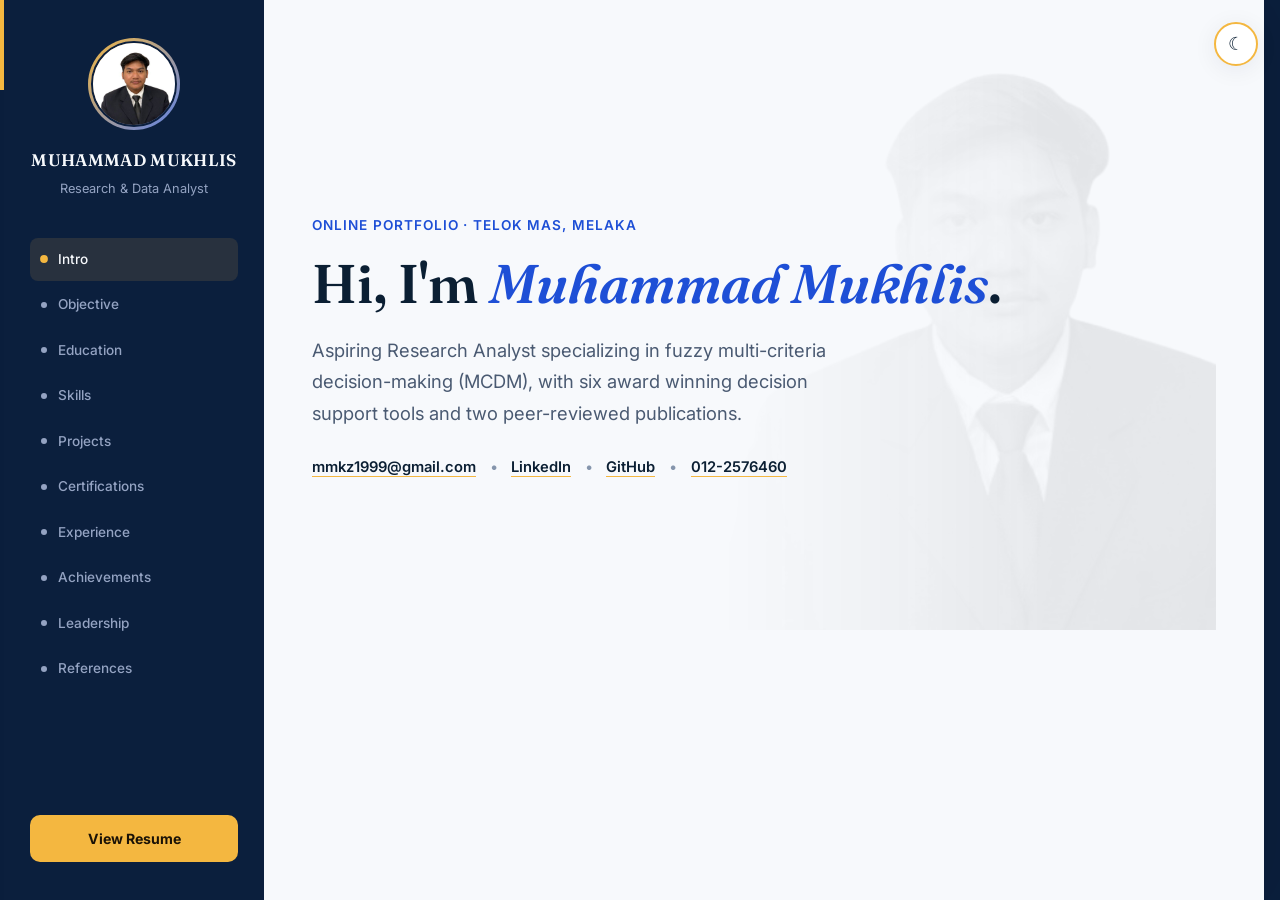
==== commit 0dd8155c: "Update index.html" ====
--- a/index.html
+++ b/index.html
@@ -158,28 +158,28 @@
         <div class="skill-row">
           <span class="skill-row-label">Data &amp; Programming</span>
           <div class="skill-pills">
-            <span class="skill-pill hover-lift"><!-- <img src="images/python.png" alt="" class="skill-pill-icon" /> -->Python (pandas, Streamlit)</span>
-            <span class="skill-pill hover-lift"><!-- <img src="images/R.png" alt="" class="skill-pill-icon" /> -->R (RStudio)</span>
-            <span class="skill-pill hover-lift"><!-- <img src="images/sql.png" alt="" class="skill-pill-icon" /> -->SQL (MySQL)</span>
-            <span class="skill-pill hover-lift"><!-- <img src="images/matlab.png" alt="" class="skill-pill-icon" /> -->MATLAB</span>
-            <span class="skill-pill hover-lift"><!-- <img src="images/maple.png" alt="" class="skill-pill-icon" /> -->MAPLE</span>
+            <span class="skill-pill hover-lift"><img src="images/python.png" alt="" class="skill-pill-icon" />Python (pandas, Streamlit)</span>
+            <span class="skill-pill hover-lift"><img src="images/R.png" alt="" class="skill-pill-icon" />R (RStudio)</span>
+            <span class="skill-pill hover-lift"><img src="images/sql.png" alt="" class="skill-pill-icon" />SQL (MySQL)</span>
+            <span class="skill-pill hover-lift"><img src="images/matlab.png" alt="" class="skill-pill-icon" />MATLAB</span>
+            <span class="skill-pill hover-lift"><img src="images/maple.png" alt="" class="skill-pill-icon" />MAPLE</span>
           </div>
         </div>
         <div class="skill-row">
           <span class="skill-row-label">Visualisation &amp; BI</span>
           <div class="skill-pills">
-            <span class="skill-pill hover-lift"><!-- <img src="images/powerbi.png" alt="" class="skill-pill-icon" /> -->Microsoft Power BI</span>
-            <span class="skill-pill hover-lift"><!-- <img src="images/looker.png" alt="" class="skill-pill-icon" /> -->Looker</span>
-            <span class="skill-pill hover-lift"><!-- <img src="images/excel.png" alt="" class="skill-pill-icon" /> -->Microsoft Excel (Solver)</span>
+            <span class="skill-pill hover-lift"><img src="images/powerbi.png" alt="" class="skill-pill-icon" />Microsoft Power BI</span>
+            <span class="skill-pill hover-lift"><img src="images/looker.png" alt="" class="skill-pill-icon" />Looker</span>
+            <span class="skill-pill hover-lift"><img src="images/excel.png" alt="" class="skill-pill-icon" />Microsoft Excel (Solver)</span>
           </div>
         </div>
         <div class="skill-row">
           <span class="skill-row-label">Documentation &amp; Tools</span>
           <div class="skill-pills">
-            <span class="skill-pill hover-lift"><!-- <img src="images/overleaf.png" alt="" class="skill-pill-icon" /> -->LaTeX</span>
-            <span class="skill-pill hover-lift"><!-- <img src="images/github.png" alt="" class="skill-pill-icon" /> -->GitHub</span>
-            <span class="skill-pill hover-lift"><!-- <img src="images/powerpoint.png" alt="" class="skill-pill-icon" /> -->Microsoft PowerPoint</span>
-            <span class="skill-pill hover-lift"><!-- <img src="images/canva.png" alt="" class="skill-pill-icon" /> -->Canva</span>
+            <span class="skill-pill hover-lift"><img src="images/overleaf.png" alt="" class="skill-pill-icon" />LaTeX</span>
+            <span class="skill-pill hover-lift"><img src="images/github.png" alt="" class="skill-pill-icon" />GitHub</span>
+            <span class="skill-pill hover-lift"><img src="images/powerpoint.png" alt="" class="skill-pill-icon" />Microsoft PowerPoint</span>
+            <span class="skill-pill hover-lift"><img src="images/canva.png" alt="" class="skill-pill-icon" />Canva</span>
           </div>
         </div>
         <div class="skill-row skill-row-last">
@@ -189,8 +189,12 @@
             <span class="skill-pill skill-pill-gold hover-lift">English (Proficient)</span>
           </div>
         </div>
-      </div>
-    </section>
+        <!-- Each skill pill has a data-src placeholder for that tool's logo icon. -->
+        <!-- To add a logo, change data-src="" to src="path-to-logo.png" (e.g. src="python-icon.png") -->
+        <!-- on that specific <img> tag — it will then appear automatically. -->
+        <!-- If no icon is available for a skill, just leave it as data-src (no visual effect either way). -->
+        <!-- Language pills intentionally have no icon slot. -->
+      </div>
     <!-- PROJECTS -->
     <section class="block panel" id="projects">
       <div class="block-inner reveal">
@@ -336,8 +340,9 @@
         </div>
         <!-- YOUTUBE VIDEO (Put the COMMENT SIGN if you didnt want it) -->
         <!-- Project demo video — replace XNL5CI11HY8 with the real YouTube video ID when available -->
+        
         <!-- Where to find the real video ID: go to the YouTube video → look at the URL → copy the part after v=. -->
-        <!--<div class="video-embed" style="margin-top: 2rem;">
+  <!--<div class="video-embed" style="margin-top: 2rem;">
   <iframe 
     src="https://www.youtube.com/embed/XNL5CI11HY8" 
     frameborder="0" 
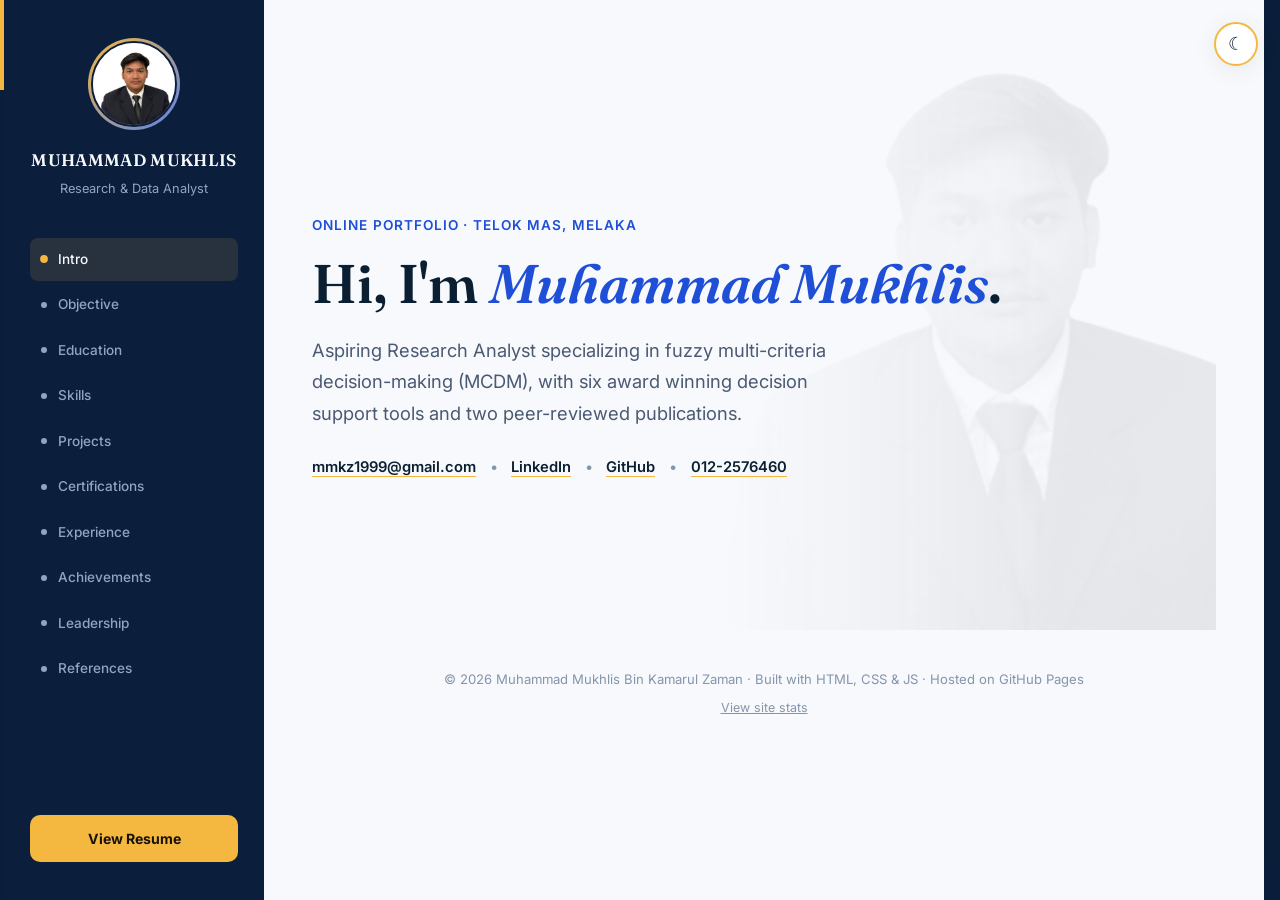
==== commit d1d4d75c: "Update index.html" ====
--- a/index.html
+++ b/index.html
@@ -195,6 +195,7 @@
         <!-- If no icon is available for a skill, just leave it as data-src (no visual effect either way). -->
         <!-- Language pills intentionally have no icon slot. -->
       </div>
+    </section>
     <!-- PROJECTS -->
     <section class="block panel" id="projects">
       <div class="block-inner reveal">
@@ -338,6 +339,7 @@
             <a href="#" class="link-arrow" target="_blank">View project →</a>
           </div>
         </div>
+
         <!-- YOUTUBE VIDEO (Put the COMMENT SIGN if you didnt want it) -->
         <!-- Project demo video — replace XNL5CI11HY8 with the real YouTube video ID when available -->
         
@@ -350,6 +352,7 @@
     title="Project demo video">
   </iframe>
 </div>-->
+
       </div>
     </section>
     <!-- CERTIFICATIONS -->
